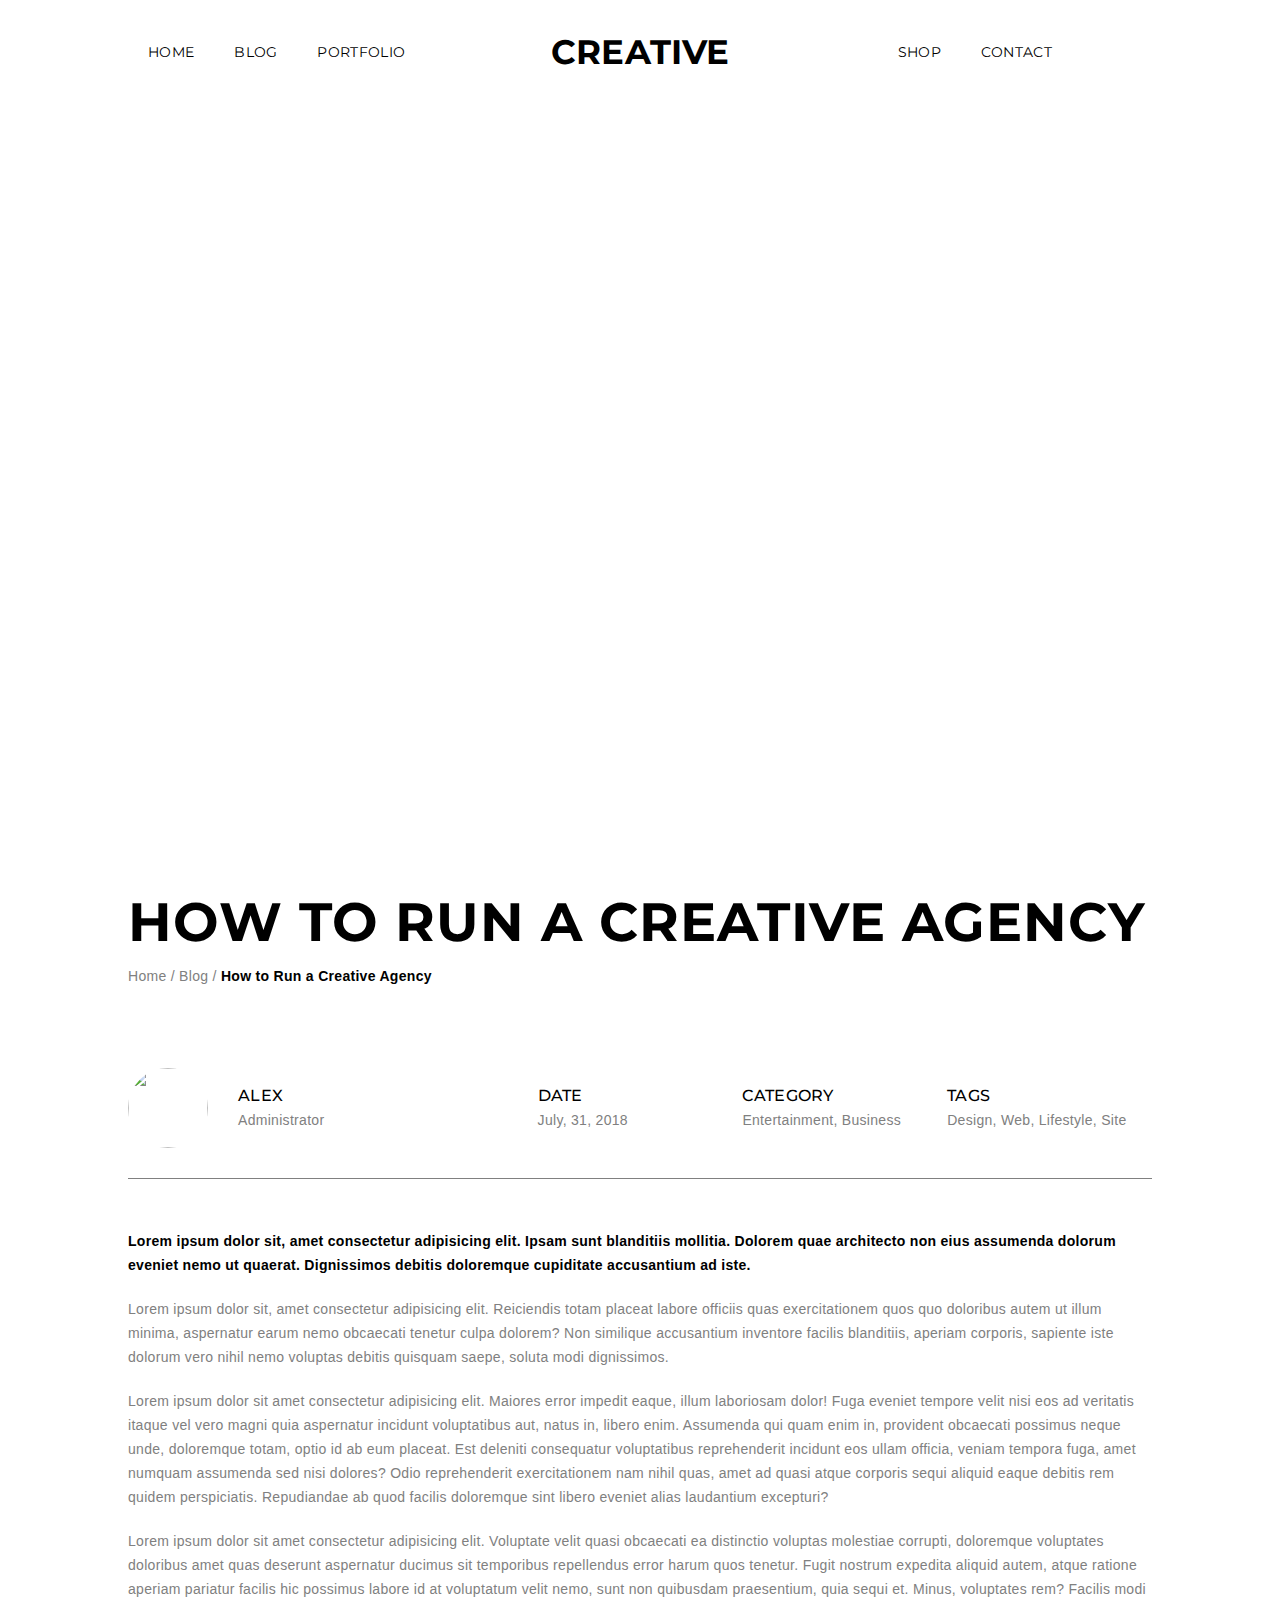
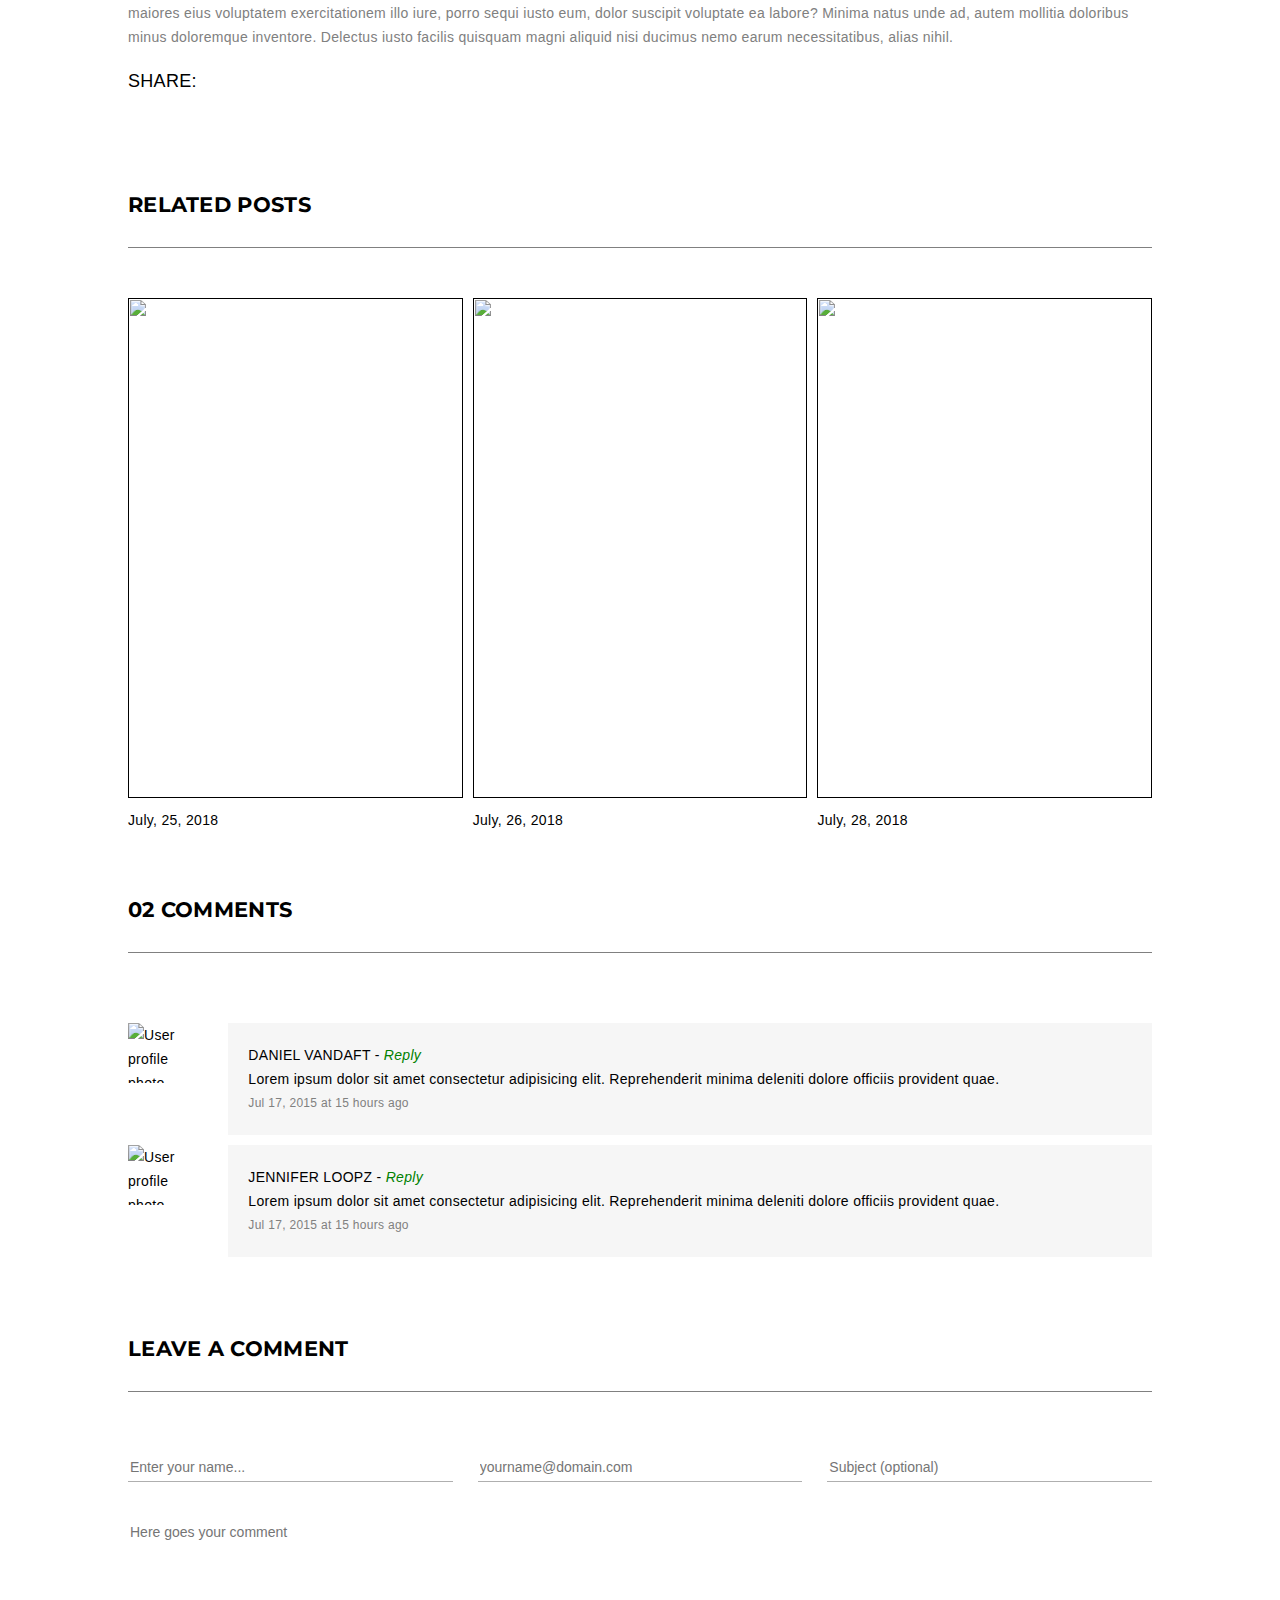
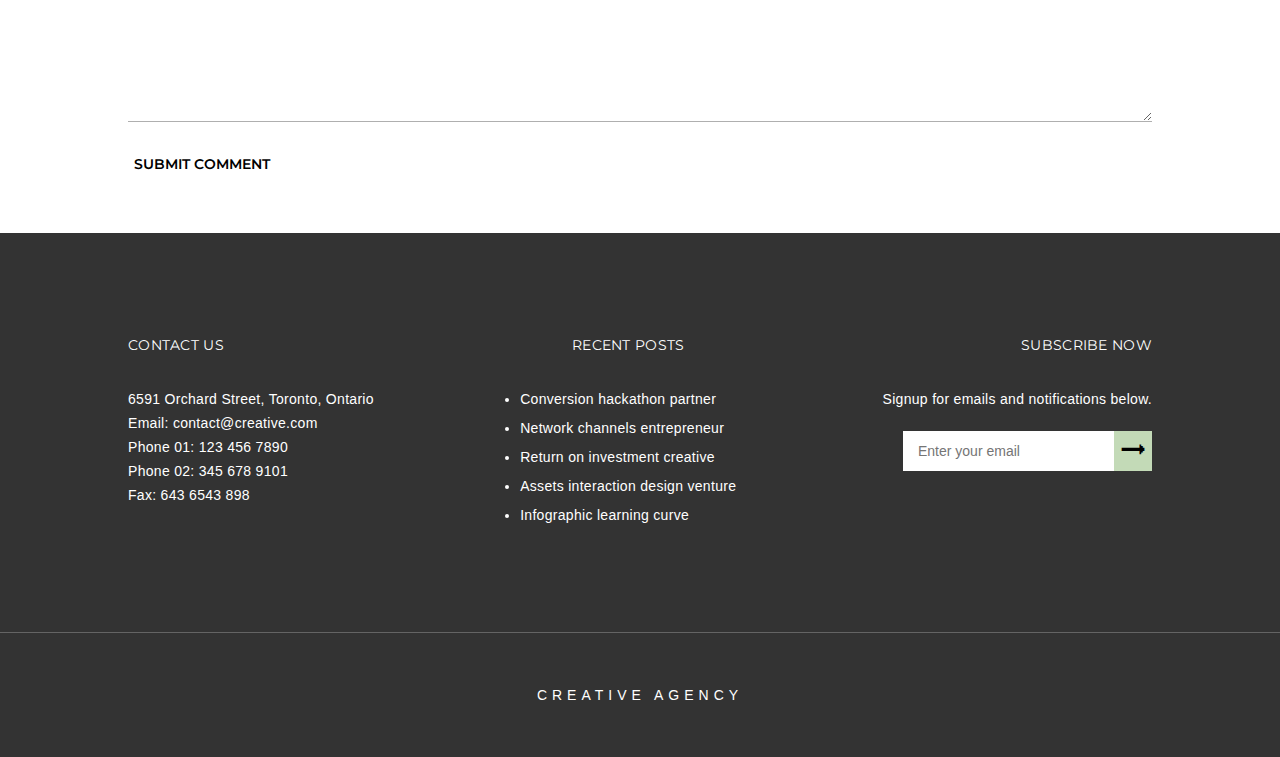
==== blog.html @ c9c5e60f "Added styling for contact page and fixed issue with h1s" ====
<!DOCTYPE html>
<html lang="en">
<head>
    <meta charset="UTF-8">
    <meta name="viewport" content="width=device-width, initial-scale=1.0">
    <title>Creative | Blog</title>
    <!-- link to stylesheet -->
    <link rel="stylesheet" href="./styles/sass/style.css">
    <!-- link to Google Fonts -->
    <link
        href="https://fonts.googleapis.com/css?family=Montserrat:400,500,700|OpenSans:400|Fredericka+the+Great&display=swap"
        rel="stylesheet">
    <!-- link to fontawesome -->
    <script src="https://kit.fontawesome.com/f3369905b3.js" crossorigin="anonymous"></script>
</head>
<body>
    <!-- Header starts here -->
    <header class="blog-header">
        <nav class="wrapper">
            <ul class="nav-menu">
                <div>
                    <li><a href="index.html#home">Home</a></li>
                    <li><a href="blog.html">Blog</a></li>
                    <li><a href="#">Portfolio</a></li>
                </div>
                <div>
                    <li><a href="#">Shop</a></li>
                    <li><a href="contact.html">Contact</a></li>
                    <li aria-label="Search">
                        <a href=""><i class="fas fa-search" aria-hidden="true"></i></a>
                    </li>
                    <li aria-label="Shopping Cart">
                        <a href=""><i class="fas fa-shopping-bag" aria-hidden="true"></i></a>
                    </li>
                </div>
            </ul>
            <label for="mobile-menu" class="mobile-menu" aria-label="Click to toggle navigation menu">
                <i class="fas fa-bars" aria-hidden="true"></i>
            </label>
            <input type="checkbox" name="mobile-menu" id="mobile-menu" aria-hidden="true">
            <p class="logo">Creative</p>
        </nav>
    </header>
    <!-- Header ends here -->
    <!-- Main ends here -->
    <main class="blog-main wrapper">
        <article class="featured-post">
            <h1>How to Run a Creative Agency</h1>
            <nav>Home / Blog / <span>How to Run a Creative Agency</span></nav>
            <div class="article-info">
                <div class="article-author">
                    <img src="./assets/blog-2.jpeg" alt="">
                    <div class="author-text">
                        <p>Alex</p>
                        <p>Administrator</p>
                    </div>
                </div>
                <div>
                    <p>Date</p>
                    <p>July, 31, 2018</p>
                </div>
                <div>
                    <p>Category</p>
                    <p>Entertainment, Business</p>
                </div>
                <div>
                    <p>Tags</p>
                    <p>Design, Web, Lifestyle, Site</p>
                </div>
            </div>
            <div class="article-text">
                <p>Lorem ipsum dolor sit, amet consectetur adipisicing elit. Ipsam sunt blanditiis mollitia. Dolorem quae architecto non eius assumenda dolorum eveniet nemo ut quaerat. Dignissimos debitis doloremque cupiditate accusantium ad iste.</p>
                <p>Lorem ipsum dolor sit, amet consectetur adipisicing elit. Reiciendis totam placeat labore officiis quas exercitationem quos quo doloribus autem ut illum minima, aspernatur earum nemo obcaecati tenetur culpa dolorem? Non similique accusantium inventore facilis blanditiis, aperiam corporis, sapiente iste dolorum vero nihil nemo voluptas debitis quisquam saepe, soluta modi dignissimos.</p>
                <p>Lorem ipsum dolor sit amet consectetur adipisicing elit. Maiores error impedit eaque, illum laboriosam dolor! Fuga eveniet tempore velit nisi eos ad veritatis itaque vel vero magni quia aspernatur incidunt voluptatibus aut, natus in, libero enim. Assumenda qui quam enim in, provident obcaecati possimus neque unde, doloremque totam, optio id ab eum placeat. Est deleniti consequatur voluptatibus reprehenderit incidunt eos ullam officia, veniam tempora fuga, amet numquam assumenda sed nisi dolores? Odio reprehenderit exercitationem nam nihil quas, amet ad quasi atque corporis sequi aliquid eaque debitis rem quidem perspiciatis. Repudiandae ab quod facilis doloremque sint libero eveniet alias laudantium excepturi?</p>
                <p>Lorem ipsum dolor sit amet consectetur adipisicing elit. Voluptate velit quasi obcaecati ea distinctio voluptas molestiae corrupti, doloremque voluptates doloribus amet quas deserunt aspernatur ducimus sit temporibus repellendus error harum quos tenetur. Fugit nostrum expedita aliquid autem, atque ratione aperiam pariatur facilis hic possimus labore id at voluptatum velit nemo, sunt non quibusdam praesentium, quia sequi et. Minus, voluptates rem? Facilis modi maiores eius voluptatem exercitationem illo iure, porro sequi iusto eum, dolor suscipit voluptate ea labore? Minima natus unde ad, autem mollitia doloribus minus doloremque inventore. Delectus iusto facilis quisquam magni aliquid nisi ducimus nemo earum necessitatibus, alias nihil.</p>
                <div class="social-links">
                    <span>Share:</span>
                    <a href="" rel="external" aria-label="Click to share article to Facebook">
                        <i class="fab fa-facebook-f" aria-hidden="true"></i>
                    </a>
                    <a href="" rel="external" aria-label="Click to share article to Twitter">
                        <i class="fab fa-twitter" aria-hidden="true"></i>
                    </a>
                    <a href="" rel="external" aria-label="Click to share article to Instagram">
                        <i class="fab fa-instagram" aria-hidden="true"></i>
                    </a>
                </div>
            </div>
        </article>
        <section class="related-posts">
            <h2>Related Posts</h2>
            <ul>
                <li>
                    <a href=""><img src="./assets/blog-3.jpeg" alt=""></a>
                    <p class="blog-post-date">July, 25, 2018</p>
                </li>
                <li>
                    <a href=""><img src="./assets/blog-4.jpeg" alt=""></a>
                    <p class="blog-post-date">July, 26, 2018</p>
                </li>
                <li>
                    <a href=""><img src="./assets/blog-5.jpeg" alt=""></a>
                    <p class="blog-post-date">July, 28, 2018</p>
                </li>
            </ul>
        </section>
        <section class="published-comments-section">
            <h2>02 Comments</h2>
            <ul class="published-comments">
                <li>
                    <img src="./assets/blog-6.jpeg" alt="User profile photo">
                    <div class="comment-bubble">
                        <p>Daniel Vandaft - <span class="reply">Reply</span></p>
                        <p>Lorem ipsum dolor sit amet consectetur adipisicing elit. Reprehenderit minima deleniti dolore officiis provident quae.</p>
                        <p>Jul 17, 2015 at 15 hours ago</p>
                    </div>
                </li>
                <li>
                    <img src="./assets/blog-7.jpeg" alt="User profile photo">
                    <div class="comment-bubble">
                        <p class="name">Jennifer Loopz - <span class="reply">Reply</span></p>
                        <p>Lorem ipsum dolor sit amet consectetur adipisicing elit. Reprehenderit minima deleniti dolore officiis provident quae.</p>
                        <p>Jul 17, 2015 at 15 hours ago</p>
                    </div>
                </li>
            </ul>
        </section>
        <section class="post-comment">
            <h2>Leave a Comment</h2>
            <form action="" name="comment-form" class="long-form">
                <fieldset>
                    <label for="name" class="visuallyHidden">Name</label>
                    <input type="text" name="name" id="name" placeholder="Enter your name..." required>
                    <label for="email" class="visuallyHidden">E-mail</label>
                    <input type="email" name="email" id="email" placeholder="yourname@domain.com" required>
                    <label for="subject" class="visuallyHidden">Subject</label>
                    <input type="text" name="subject" id="subject" placeholder="Subject (optional)">
                </fieldset>
                <fieldset>
                    <label for="message" class="visuallyHidden">Message</label>
                    <textarea name="message" id="message" maxlength="200"  placeholder="Here goes your comment"></textarea>
                </fieldset>
                <button type="submit" class="pointer">Submit Comment</button>
            </form>
        </section>
    </main>
    <!-- Main ends here -->
    <!-- Footer starts here -->
    <footer>
        <div class="wrapper content">
            <div class="contact-us">
                <h4>Contact Us</h4>
                <address>
                    6591 Orchard Street, Toronto, Ontario<br>Email: contact@creative.com<br>Phone 01: 123 456 7890<br>Phone
                    02: 345 678 9101<br>Fax: 643 6543 898
                </address>
                <div class="social-links">
                    <ul>
                        <li aria-label="Click to go to Facebook page">
                            <a href="" rel="external">
                                <i class="fab fa-facebook-f" aria-hidden="true"></i>
                            </a>
                        </li>
                        <li aria-label="Click to go to Twitter page">
                            <a href="" rel="external">
                                <i class="fab fa-twitter" aria-hidden="true"></i>
                            </a>
                        </li>
                        <li aria-label="Click to go to Twitter page">
                            <a href="" rel="external">
                                <i class="fab fa-instagram" aria-hidden="true"></i>
                            </a>
                        </li>
                    </ul>
                </div>
            </div>
            <div class="recent-posts">
                <h4>Recent Posts</h4>
                <ul>
                    <li><a href="">Conversion hackathon partner</a></li>
                    <li><a href="">Network channels entrepreneur</a></li>
                    <li><a href="">Return on investment creative</a></li>
                    <li><a href="">Assets interaction design venture</a></li>
                    <li><a href="">Infographic learning curve</a></li>
                </ul>
            </div>
            <div class="subscribe-now">
                <h4>Subscribe Now</h4>
                <p>Signup for emails and notifications below.</p>
                <form action="" class="subscription-form" name="subscription-form">
                    <label for="email" class="visuallyHidden">E-mail</label>
                    <input type="email" name="email" id="email" placeholder="Enter your email">
                    <button type="submit" class="pointer"  aria-label="Submit">🠖</button>
                </form>
            </div>
        </div>
        <div class="bar">
            <p>Creative Agency</p>
        </div>
    </footer>
    <!-- Footer ends here -->
</body>
</html>
---- styles/sass/style.css ----
html {
  line-height: 1.15;
  -ms-text-size-adjust: 100%;
  -webkit-text-size-adjust: 100%;
}

body {
  margin: 0;
}

article, aside, footer, header, nav, section {
  display: block;
}

h1 {
  font-size: 2em;
  margin: .67em 0;
}

figcaption, figure, main {
  display: block;
}

figure {
  margin: 1em 40px;
}

hr {
  -webkit-box-sizing: content-box;
          box-sizing: content-box;
  height: 0;
  overflow: visible;
}

pre {
  font-family: monospace,monospace;
  font-size: 1em;
}

a {
  background-color: transparent;
  -webkit-text-decoration-skip: objects;
}

abbr[title] {
  border-bottom: none;
  text-decoration: underline;
  -webkit-text-decoration: underline dotted;
          text-decoration: underline dotted;
}

b, strong {
  font-weight: inherit;
}

b, strong {
  font-weight: bolder;
}

code, kbd, samp {
  font-family: monospace,monospace;
  font-size: 1em;
}

dfn {
  font-style: italic;
}

mark {
  background-color: #ff0;
  color: #000;
}

small {
  font-size: 80%;
}

sub, sup {
  font-size: 75%;
  line-height: 0;
  position: relative;
  vertical-align: baseline;
}

sub {
  bottom: -.25em;
}

sup {
  top: -.5em;
}

audio, video {
  display: inline-block;
}

audio:not([controls]) {
  display: none;
  height: 0;
}

img {
  border-style: none;
}

svg:not(:root) {
  overflow: hidden;
}

button, input, optgroup, select, textarea {
  font-family: sans-serif;
  font-size: 100%;
  line-height: 1.15;
  margin: 0;
}

button, input {
  overflow: visible;
}

button, select {
  text-transform: none;
}

button, html [type=button], [type=reset], [type=submit] {
  -webkit-appearance: button;
}

button::-moz-focus-inner, [type=button]::-moz-focus-inner, [type=reset]::-moz-focus-inner, [type=submit]::-moz-focus-inner {
  border-style: none;
  padding: 0;
}

button:-moz-focusring, [type=button]:-moz-focusring, [type=reset]:-moz-focusring, [type=submit]:-moz-focusring {
  outline: 1px dotted ButtonText;
}

fieldset {
  padding: .35em .75em .625em;
}

legend {
  -webkit-box-sizing: border-box;
          box-sizing: border-box;
  color: inherit;
  display: table;
  max-width: 100%;
  padding: 0;
  white-space: normal;
}

progress {
  display: inline-block;
  vertical-align: baseline;
}

textarea {
  overflow: auto;
}

[type=checkbox], [type=radio] {
  -webkit-box-sizing: border-box;
          box-sizing: border-box;
  padding: 0;
}

[type=number]::-webkit-inner-spin-button, [type=number]::-webkit-outer-spin-button {
  height: auto;
}

[type=search] {
  -webkit-appearance: textfield;
  outline-offset: -2px;
}

[type=search]::-webkit-search-cancel-button, [type=search]::-webkit-search-decoration {
  -webkit-appearance: none;
}

::-webkit-file-upload-button {
  -webkit-appearance: button;
  font: inherit;
}

details, menu {
  display: block;
}

summary {
  display: list-item;
}

canvas {
  display: inline-block;
}

template {
  display: none;
}

[hidden] {
  display: none;
}

.clearfix:after {
  visibility: hidden;
  display: block;
  font-size: 0;
  content: '';
  clear: both;
  height: 0;
}

html {
  -webkit-box-sizing: border-box;
  box-sizing: border-box;
}

*, *:before, *:after {
  -webkit-box-sizing: inherit;
          box-sizing: inherit;
}

.sr-only {
  position: absolute;
  width: 1px;
  height: 1px;
  margin: -1px;
  border: 0;
  padding: 0;
  white-space: nowrap;
  -webkit-clip-path: inset(100%);
          clip-path: inset(100%);
  clip: rect(0 0 0 0);
  overflow: hidden;
}

.visuallyHidden:not(:focus):not(:active) {
  position: absolute;
  width: 1px;
  height: 1px;
  margin: -1px;
  border: 0;
  padding: 0;
  white-space: nowrap;
  -webkit-clip-path: inset(100%);
          clip-path: inset(100%);
  clip: rect(0 0 0 0);
  overflow: hidden;
}

/* smooth scroll and default font size set */
html {
  font-size: 62.5%;
  scroll-behavior: smooth;
}

body {
  min-width: 350px;
  font-size: 1.4rem;
  line-height: 24px;
  letter-spacing: 0.3px;
  font-family: "Open Sans", sans-serif;
}

/* default wrapper - DO NOT CHANGE */
.wrapper {
  width: 80%;
  max-width: 1280px;
  margin: 0 auto;
}

.pointer {
  cursor: pointer;
}

/* removes default padding and margins*/
ul,
li,
h1,
h2,
h3,
h4,
h5,
h6,
p,
fieldset {
  margin: 0;
  padding: 0;
}

/* removes list style bullets */
li {
  list-style: none;
}

a {
  text-decoration: none;
  color: inherit;
}

img {
  display: block;
  width: 100%;
  height: 100%;
  -o-object-fit: cover;
     object-fit: cover;
}

/* removes default border and color */
button {
  background-color: inherit;
  font-family: inherit;
}

input,
button,
fieldset {
  border: none;
}

address {
  font-style: normal;
}

/* FONT STUFF */
.logo,
h1,
h2,
h3,
h4,
h5,
h6 {
  font-family: "Montserrat", sans-serif;
}

p {
  font-family: "Open Sans", sans-serif;
}

/* ALL uppercase text */
.logo,
h1,
h2,
h3,
h4,
h5,
h6,
header nav,
.bar {
  text-transform: uppercase;
}

h2,
h3 {
  font-weight: 400;
}

h3 {
  margin-bottom: 10px;
}

h4 {
  font-weight: 400;
  margin-bottom: 30px;
}

header {
  padding: 40px 0;
}

header nav {
  width: 100%;
  position: relative;
}

.nav-menu {
  display: -webkit-box;
  display: -ms-flexbox;
  display: flex;
  -webkit-box-pack: justify;
      -ms-flex-pack: justify;
          justify-content: space-between;
}

.nav-menu div {
  display: -webkit-box;
  display: -ms-flexbox;
  display: flex;
}

.nav-menu li {
  padding: 0 15px;
  font-family: "Montserrat", sans-serif;
}

.nav-menu li:focus,
.nav-menu li:hover {
  text-decoration: line-through;
}

.nav-menu a {
  padding: 5px;
}

.nav-menu i {
  font-size: 2rem;
}

.logo {
  font-size: 3.4rem;
  font-weight: 700;
  text-align: center;
  width: 200px;
  position: absolute;
  top: 0;
  bottom: 0;
  right: calc(50% - 100px);
  left: calc(50% - 100px);
}

.shopping-icon {
  position: relative;
}

.shopping-icon div {
  font-size: 1rem;
  height: 15px;
  width: 15px;
  background-color: #C3DAB7;
  position: absolute;
  right: 5px;
  top: 10px;
  border-radius: 50%;
  display: -webkit-box;
  display: -ms-flexbox;
  display: flex;
  -webkit-box-pack: center;
      -ms-flex-pack: center;
          justify-content: center;
  -webkit-box-align: center;
      -ms-flex-align: center;
          align-items: center;
}

.mobile-menu {
  position: absolute;
  right: 0;
  top: 0;
  font-size: 2rem;
  height: 0;
  overflow: hidden;
}

input[type="checkbox"] {
  display: none;
}

header.home {
  height: 100vh;
  background-image: url(../../assets/home-1.jpeg);
  background-size: cover;
  background-position: bottom;
}

.home
.overview {
  background-color: #C3DAB7;
  padding: 200px 0 100px 0;
}

.overview-image {
  height: 250px;
  width: 450px;
  margin: 0 auto 50px auto;
  position: relative;
}

.overview-image::after {
  content: url(../../assets/home-circle-text.png);
  position: absolute;
  top: -100px;
  left: -100px;
}

.overview-text {
  width: 700px;
  margin: 0 auto;
  text-align: center;
  display: -webkit-box;
  display: -ms-flexbox;
  display: flex;
  -webkit-box-pack: justify;
      -ms-flex-pack: justify;
          justify-content: space-between;
}

.overview-text div {
  width: calc(48% - 8px);
}

.product-gallery {
  padding: 150px 0;
  position: relative;
}

.product-gallery div {
  width: 60%;
  text-align: center;
  font-style: italic;
  color: grey;
  font-size: 1.6rem;
  line-height: 2.8rem;
  margin: 0 auto;
}

.product-gallery div img {
  width: 275px;
  height: 275px;
  border-radius: 50%;
  margin: 0 auto 40px auto;
}

.product-gallery button {
  color: grey;
  font-size: 2.8rem;
  top: calc(50% - 1.4rem);
  bottom: calc(50% - 1.4rem);
  -webkit-transition: all 0.2s;
  transition: all 0.2s;
}

.product-gallery button:focus,
.product-gallery button:hover {
  color: black;
}

.product-gallery button:first-of-type {
  position: absolute;
  left: 0;
}

.product-gallery button:last-of-type {
  position: absolute;
  right: 0;
}

.services-section {
  background-image: url(../../assets/home-4.jpeg);
  background-size: cover;
  background-position: right;
  padding: 200px 0;
  display: -webkit-box;
  display: -ms-flexbox;
  display: flex;
  -webkit-box-pack: right;
      -ms-flex-pack: right;
          justify-content: right;
}

.services-content {
  width: 60%;
  max-width: 1500px;
  display: -webkit-box;
  display: -ms-flexbox;
  display: flex;
  -ms-flex-wrap: wrap;
      flex-wrap: wrap;
}

.services-content li {
  width: calc(50% - 20px);
  margin: 50px 10px;
  display: -webkit-box;
  display: -ms-flexbox;
  display: flex;
}

.services-content p {
  color: grey;
}

.icon-container {
  width: 60px;
  height: 60px;
  font-size: 2.2rem;
  border: 2px solid black;
  border-radius: 50%;
  display: -webkit-box;
  display: -ms-flexbox;
  display: flex;
  -webkit-box-pack: center;
      -ms-flex-pack: center;
          justify-content: center;
  -webkit-box-align: center;
      -ms-flex-align: center;
          align-items: center;
}

.services-text {
  margin-left: 30px;
  width: calc(100% - 60px - 40px);
}

.team-section {
  padding: 150px 0;
}

.team-section h2 {
  text-align: center;
  margin-bottom: 50px;
}

.team-content {
  max-width: 1000px;
  margin: 0 auto;
  display: -webkit-box;
  display: -ms-flexbox;
  display: flex;
  -ms-flex-wrap: wrap;
      flex-wrap: wrap;
  -webkit-box-pack: center;
      -ms-flex-pack: center;
          justify-content: center;
}

.team-content div {
  height: 250px;
  margin: 10px;
}

.txt-2,
.team-img-container {
  width: calc(250px - 20px);
}

.txt-1 {
  width: calc(500px - 20px);
  background-color: #F6F6F6;
  padding: 30px;
  display: -webkit-box;
  display: -ms-flexbox;
  display: flex;
  -webkit-box-orient: vertical;
  -webkit-box-direction: normal;
      -ms-flex-direction: column;
          flex-direction: column;
  -webkit-box-pack: end;
      -ms-flex-pack: end;
          justify-content: flex-end;
}

.txt-2 {
  display: -webkit-box;
  display: -ms-flexbox;
  display: flex;
  -webkit-box-pack: center;
      -ms-flex-pack: center;
          justify-content: center;
  -webkit-box-align: center;
      -ms-flex-align: center;
          align-items: center;
  text-transform: uppercase;
}

.txt-2 h4 {
  text-align: center;
  width: 80%;
  margin: 0;
}

.portfolio-section {
  position: relative;
  display: -webkit-box;
  display: -ms-flexbox;
  display: flex;
  height: 600px;
}

.portfolio-wrapper {
  width: 80%;
  margin: 0 auto;
  max-width: 1280px;
  position: absolute;
  top: 0;
  bottom: 0;
  right: 0;
  left: 0;
}

.portfolio-text {
  text-align: center;
  display: -webkit-box;
  display: -ms-flexbox;
  display: flex;
  -webkit-box-orient: vertical;
  -webkit-box-direction: normal;
      -ms-flex-direction: column;
          flex-direction: column;
  -webkit-box-pack: center;
      -ms-flex-pack: center;
          justify-content: center;
  -webkit-box-align: center;
      -ms-flex-align: center;
          align-items: center;
  position: absolute;
  left: 0;
  width: 40%;
  height: 100%;
}

.portfolio-text h2 {
  margin: 0;
  padding: 0;
}

.portfolio-text p {
  color: grey;
  margin: 40px 0;
}

.portfolio-text a {
  text-transform: uppercase;
  font-weight: 700;
  font-family: "Montserrat", sans-serif;
  font-size: 1.2rem;
  letter-spacing: 1px;
  padding: 15px 25px;
  background-color: white;
}

.text-background {
  height: 100%;
  width: 50%;
  background-color: #C3DAB7;
}

.portfolio-img-container {
  height: 100%;
  width: 50%;
}

/* BLOG PAGE */
header.blog-header {
  height: 90vh;
  background-image: url(../../assets/blog-1.jpeg);
  background-size: cover;
  background-position: bottom;
}

.blog-main h1 {
  margin-bottom: 30px;
  font-size: 5.4rem;
  letter-spacing: 1px;
}

.blog-main h2 {
  font-weight: 700;
  border-bottom: 1px solid grey;
  margin-bottom: 50px;
  padding-bottom: 30px;
}

article {
  padding-top: 100px;
}

article nav {
  color: grey;
  margin-bottom: 50px;
}

article nav span {
  color: black;
  font-weight: 700;
}

article .social-links {
  text-transform: uppercase;
  font-size: 1.8rem;
}

article .social-links a {
  margin: 0 10px;
}

.article-info {
  display: -webkit-box;
  display: -ms-flexbox;
  display: flex;
  -webkit-box-align: center;
      -ms-flex-align: center;
          align-items: center;
  padding: 30px 0;
  border-bottom: 1px solid grey;
}

.article-info p:first-of-type {
  font-family: 'Montserrat', sans-serif;
  text-transform: uppercase;
  font-size: 1.6rem;
  font-weight: 500;
}

.article-info p:last-of-type {
  color: grey;
}

.article-info div:not(:first-of-type) {
  width: 25%;
}

.article-author {
  display: -webkit-box;
  display: -ms-flexbox;
  display: flex;
  -webkit-box-align: center;
      -ms-flex-align: center;
          align-items: center;
  width: 50%;
}

.article-author img {
  height: 80px;
  width: 80px;
  margin-right: 30px;
  border-radius: 50%;
}

.article-text {
  padding-top: 50px;
}

.article-text p {
  margin-bottom: 20px;
  color: grey;
}

.article-text p:first-of-type {
  color: black;
  font-weight: 700;
}

.related-posts {
  padding: 100px 0;
}

.related-posts ul {
  display: -webkit-box;
  display: -ms-flexbox;
  display: flex;
  height: 500px;
}

.related-posts li {
  width: calc((100% - 2%) /3);
}

.related-posts li p {
  margin-top: 10px;
}

.related-posts li:not(:last-of-type) {
  margin-right: 1%;
}

.published-comments {
  padding: 20px 0;
}

.published-comments li {
  display: -webkit-box;
  display: -ms-flexbox;
  display: flex;
  margin-bottom: 10px;
}

.published-comments li img {
  height: 60px;
  width: 60px;
}

.published-comments li p:first-of-type {
  text-transform: uppercase;
}

.published-comments li p:last-of-type {
  color: grey;
  font-size: 1.2rem;
}

.published-comments span {
  color: green;
  text-transform: initial;
  font-style: italic;
}

.comment-bubble {
  width: calc(100% - 50px - 4%);
  background-color: #F6F6F6;
  padding: 20px;
  margin-left: 4%;
}

.post-comment {
  padding: 50px 0;
}

.long-form {
  width: 100%;
}

.long-form input,
.long-form textarea {
  color: grey;
  margin: 10px 0;
  border: none;
  border-bottom: 1.5px solid #afafaf;
  -webkit-transition: all 0.2s;
  transition: all 0.2s;
}

.long-form input {
  height: 30px;
  width: calc((100% - 50px)/3);
}

.long-form textarea {
  height: 200px;
  width: 100%;
}

.long-form textarea:focus,
.long-form input:focus {
  color: black;
  border: none;
  border-bottom: 1.5px solid black;
}

.long-form button {
  font-family: "Montserrat", sans-serif;
  font-weight: 600;
  text-transform: uppercase;
  padding-bottom: 10px;
  border-bottom: 1px solid transparent;
  -webkit-transition: all 0.3s;
  transition: all 0.3s;
}

.long-form button:focus,
.long-form button:hover {
  border-bottom: 1px solid black;
}

fieldset {
  display: -webkit-box;
  display: -ms-flexbox;
  display: flex;
  -webkit-box-pack: justify;
      -ms-flex-pack: justify;
          justify-content: space-between;
  width: 100%;
  margin: 20px 0;
}

.contact-main {
  position: relative;
}

.contact-main h1 {
  position: absolute;
  top: 120px;
  font-size: 5.4rem;
  letter-spacing: 1px;
  line-height: 56px;
}

.contact-main h1 span {
  display: block;
}

.contact-main h2 {
  font-weight: 600;
  margin-bottom: 20px;
}

.contact-main p {
  color: grey;
}

.full-bleed-image-1 {
  height: 200px;
  background-image: url(../../assets/contact-1.jpeg);
  background-size: cover;
}

.full-bleed-image-2 {
  height: 500px;
  background-image: url(../../assets/contact-2.jpeg);
  background-size: cover;
}

.contact-details {
  padding-top: 100px;
  padding-bottom: 50px;
}

.contact-details i {
  font-size: 3rem;
}

h6 {
  font-size: 1.4rem;
  letter-spacing: 4px;
  margin: 10px 0 5px 0;
}

.contact-tiles {
  margin: 50px 0;
  display: -webkit-box;
  display: -ms-flexbox;
  display: flex;
}

.contact-tiles li {
  width: 350px;
  padding: 50px 0;
  padding-left: 50px;
}

.contact-tiles li:not(:last-of-type) {
  border-right: 1px solid grey;
}

.get-in-touch {
  padding-bottom: 100px;
}

footer {
  color: white;
  background-color: #333333;
}

footer .content {
  padding: 100px 0;
  display: -webkit-box;
  display: -ms-flexbox;
  display: flex;
  -webkit-box-pack: justify;
      -ms-flex-pack: justify;
          justify-content: space-between;
}

footer .bar {
  text-align: center;
  border-top: 1px solid #646464;
  padding: 50px 0;
  letter-spacing: 5px;
}

footer .social-links ul {
  display: -webkit-box;
  display: -ms-flexbox;
  display: flex;
}

footer .social-links ul li {
  margin-right: 20px;
}

address {
  margin-bottom: 20px;
}

.recent-posts h4 {
  text-align: center;
}

.recent-posts li {
  list-style: initial;
  padding-bottom: 5px;
}

.subscribe-now {
  display: -webkit-box;
  display: -ms-flexbox;
  display: flex;
  -webkit-box-orient: vertical;
  -webkit-box-direction: normal;
      -ms-flex-direction: column;
          flex-direction: column;
  -webkit-box-align: end;
      -ms-flex-align: end;
          align-items: flex-end;
}

.subscription-form {
  display: -webkit-box;
  display: -ms-flexbox;
  display: flex;
  margin-top: 20px;
}

.subscription-form input {
  padding: 0 15px;
  display: block;
  height: 100%;
  height: 40px;
}

.subscription-form button {
  font-size: 2.6rem;
  background-color: #C3DAB7;
  height: 100%;
  height: 40px;
}
/*# sourceMappingURL=style.css.map */
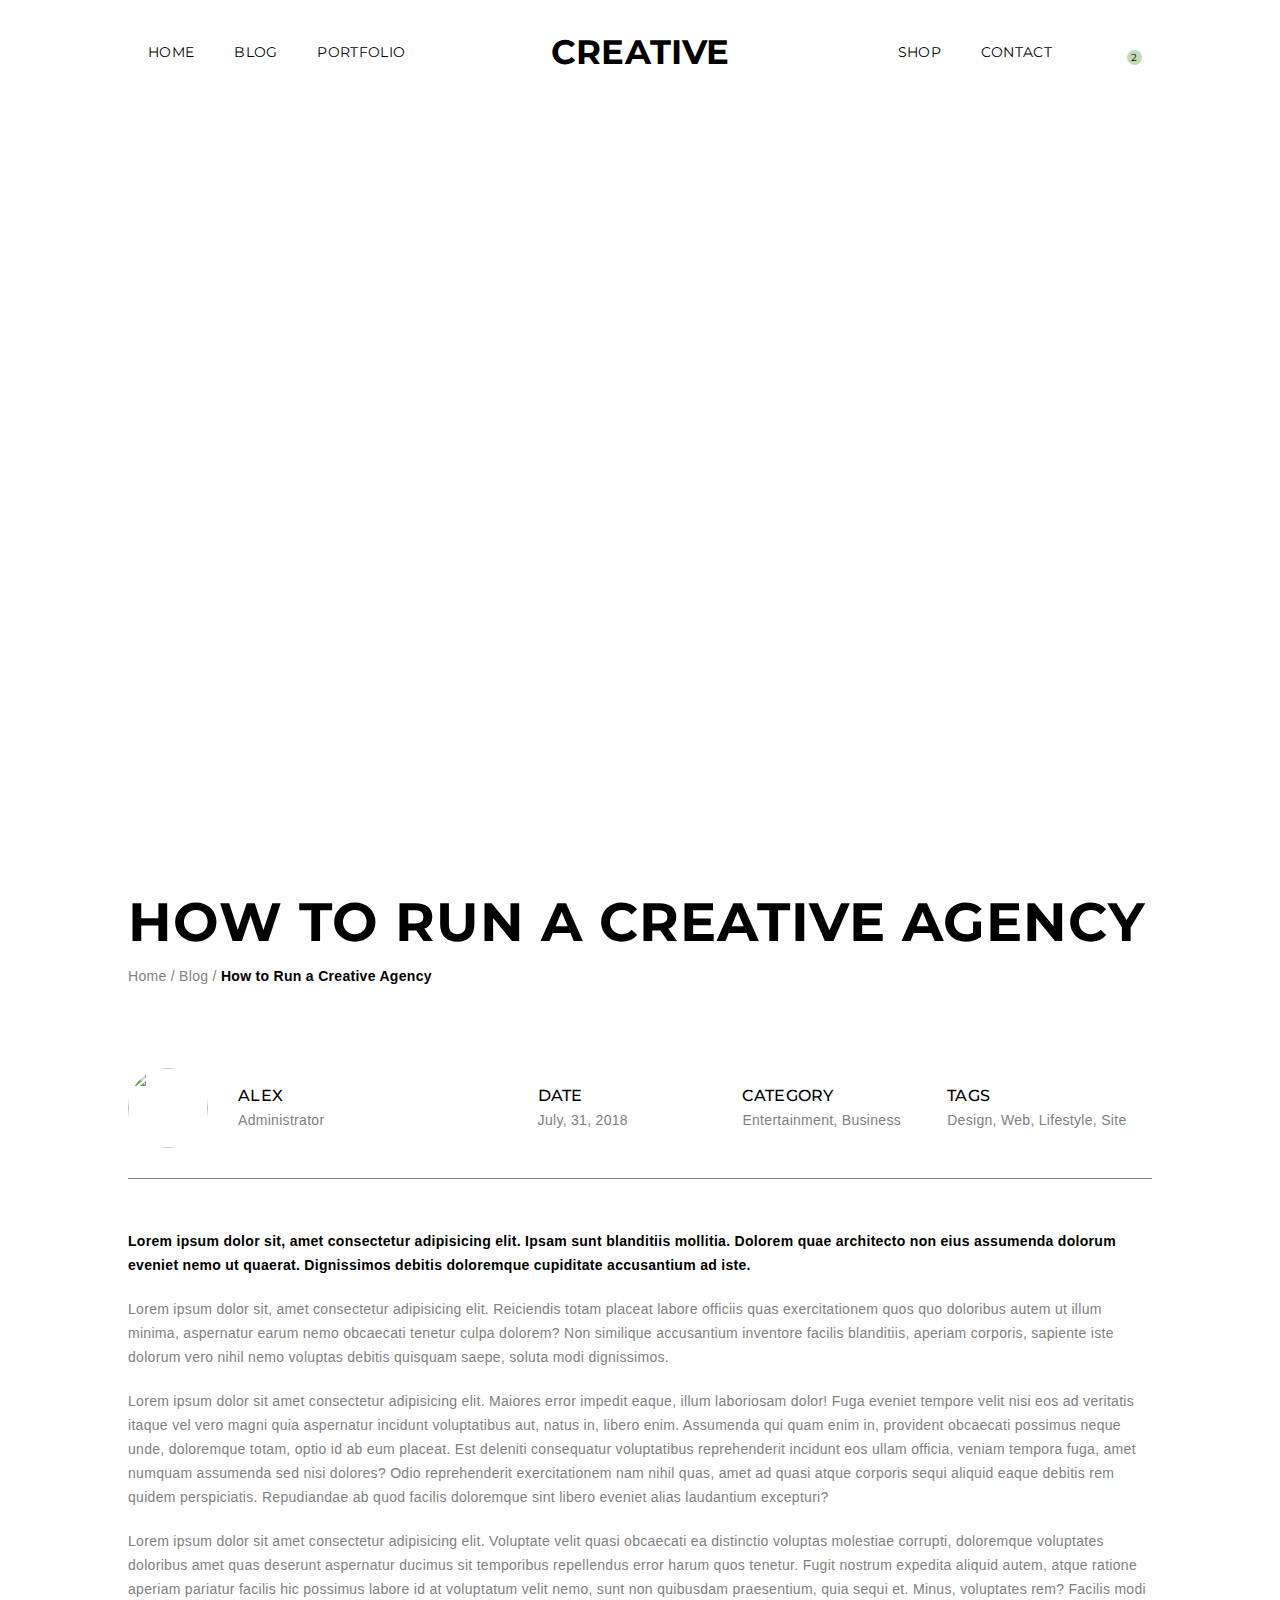
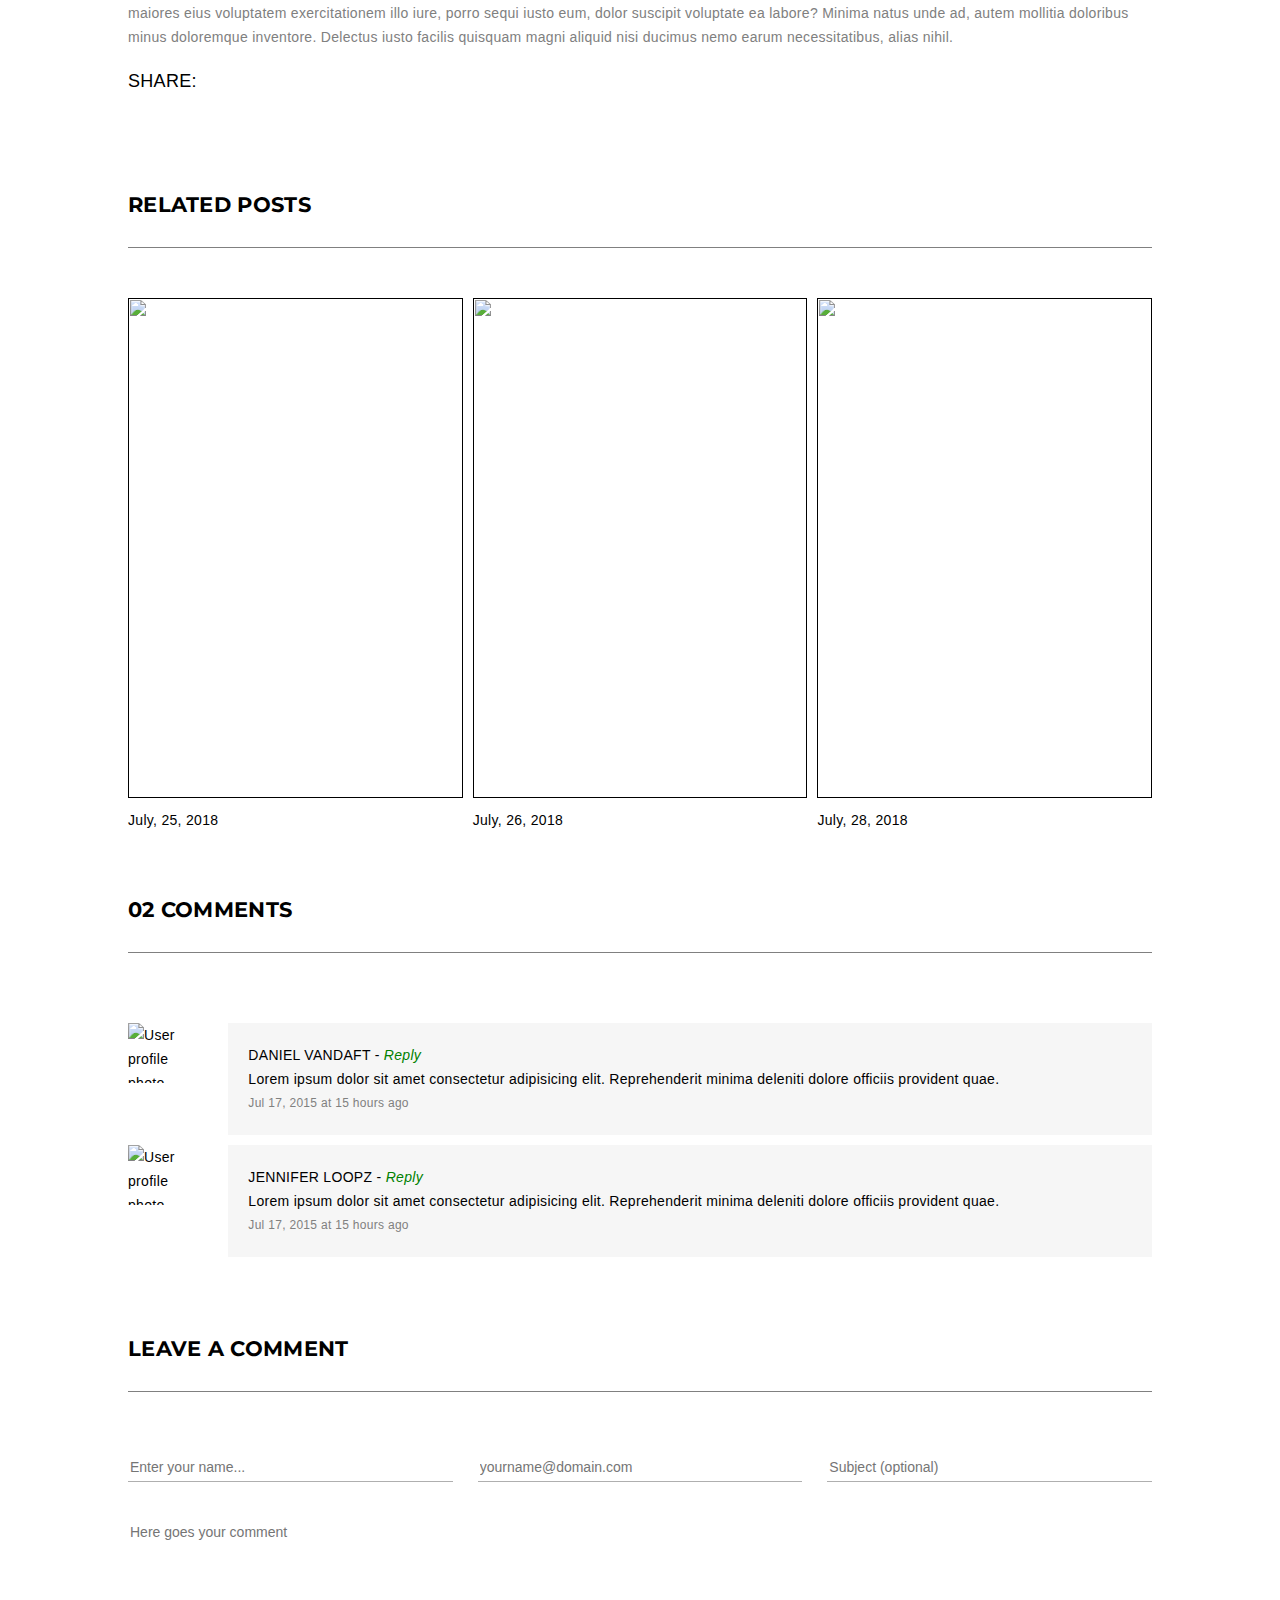
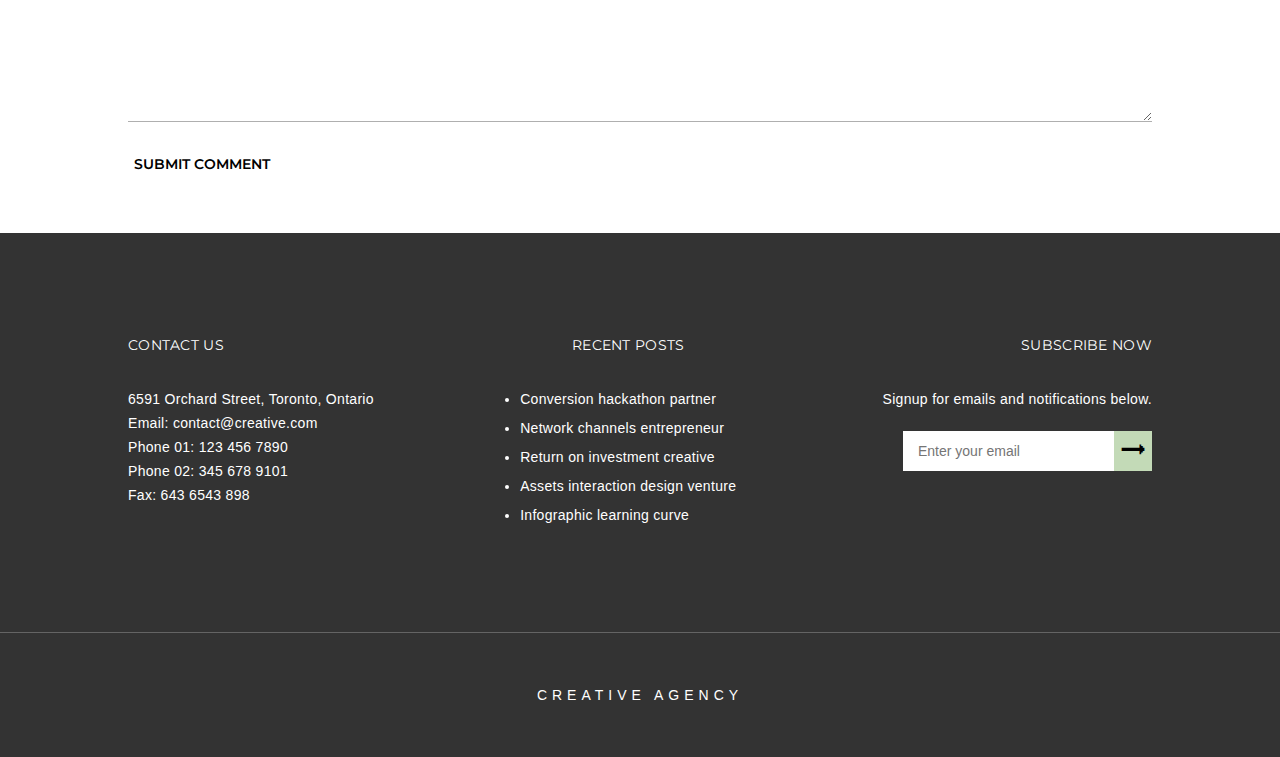
==== commit 11854915: "Added shopping icon circle to all pages" ====
--- a/blog.html
+++ b/blog.html
@@ -29,8 +29,13 @@
                     <li aria-label="Search">
                         <a href=""><i class="fas fa-search" aria-hidden="true"></i></a>
                     </li>
-                    <li aria-label="Shopping Cart">
-                        <a href=""><i class="fas fa-shopping-bag" aria-hidden="true"></i></a>
+                    <li class="shopping-icon" aria-label="Shopping Cart">
+                        <a href="">
+                            <i class="fas fa-shopping-bag" aria-hidden="true"></i>
+                            <div>
+                                <span>2</span>
+                            </div>
+                        </a>
                     </li>
                 </div>
             </ul>
--- a/styles/sass/style.css
+++ b/styles/sass/style.css
@@ -429,7 +429,7 @@
   width: 15px;
   background-color: #C3DAB7;
   position: absolute;
-  right: 5px;
+  right: 10px;
   top: 10px;
   border-radius: 50%;
   display: -webkit-box;
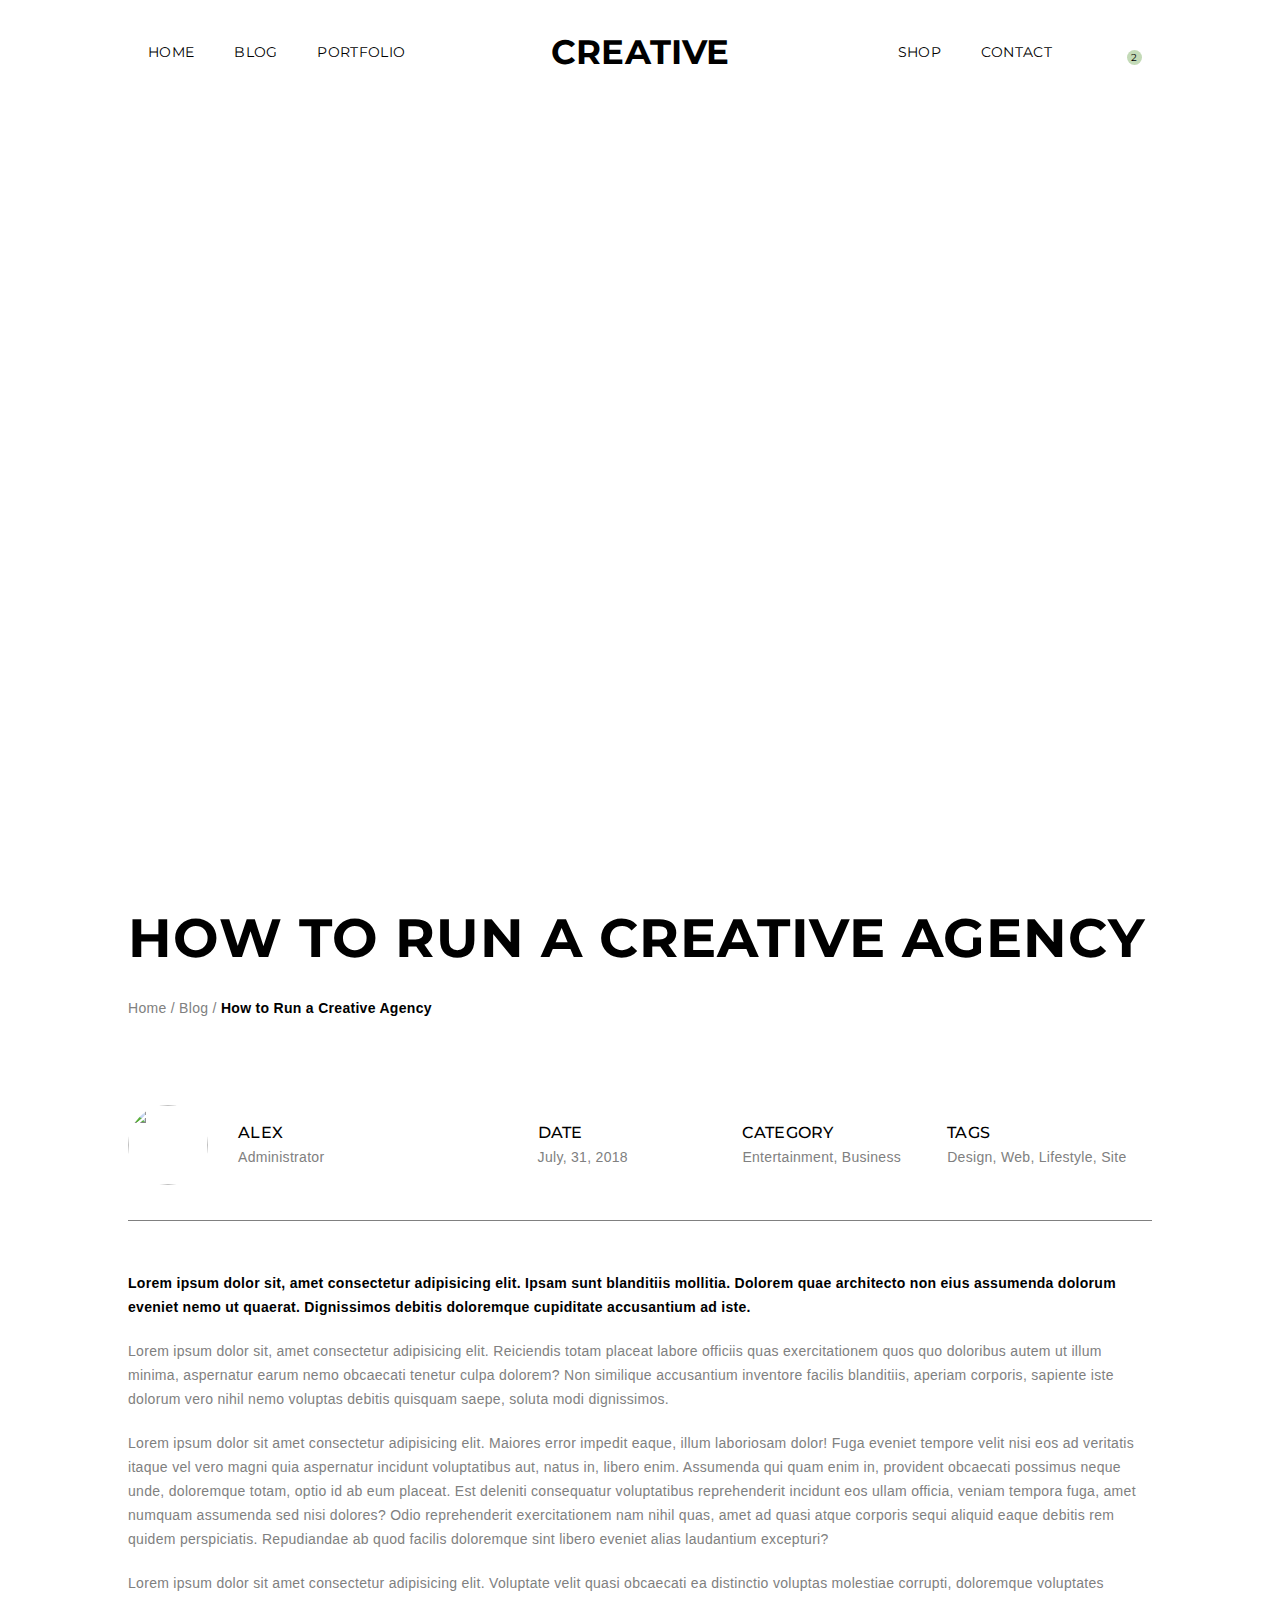
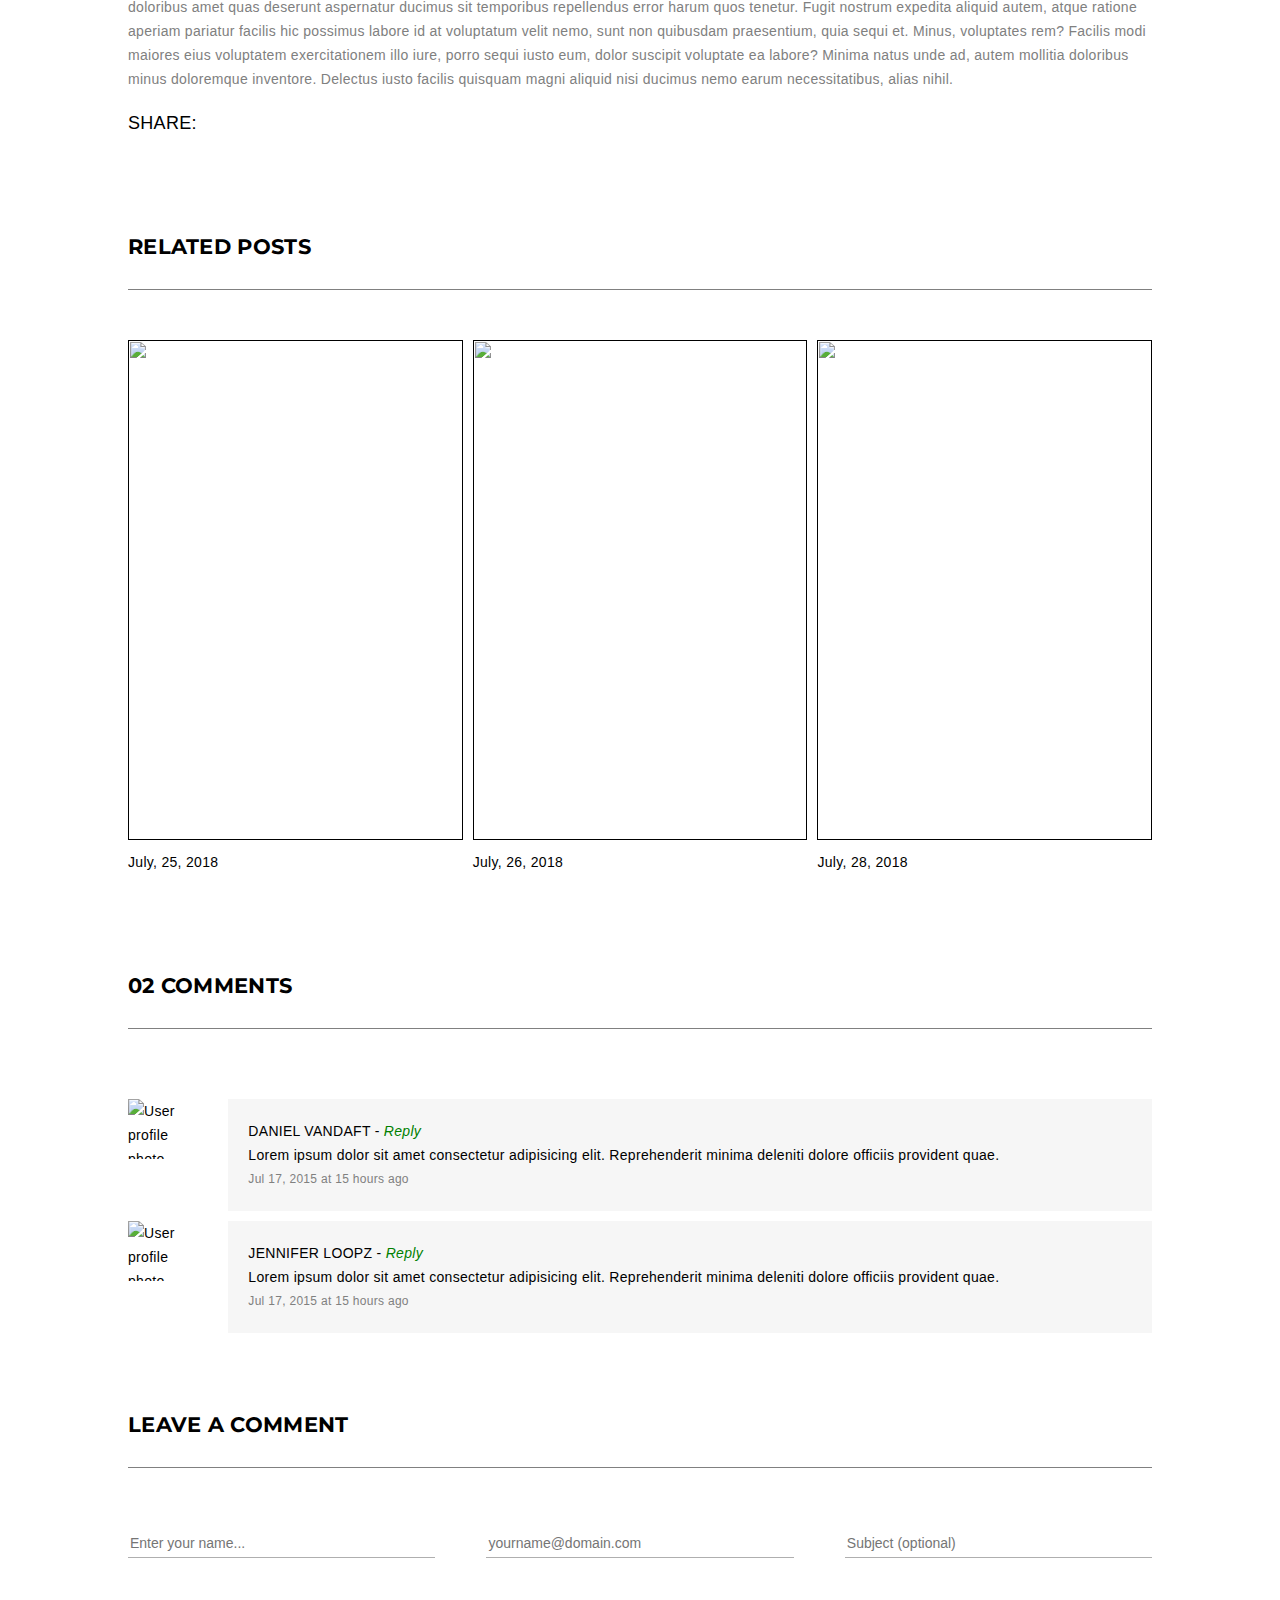
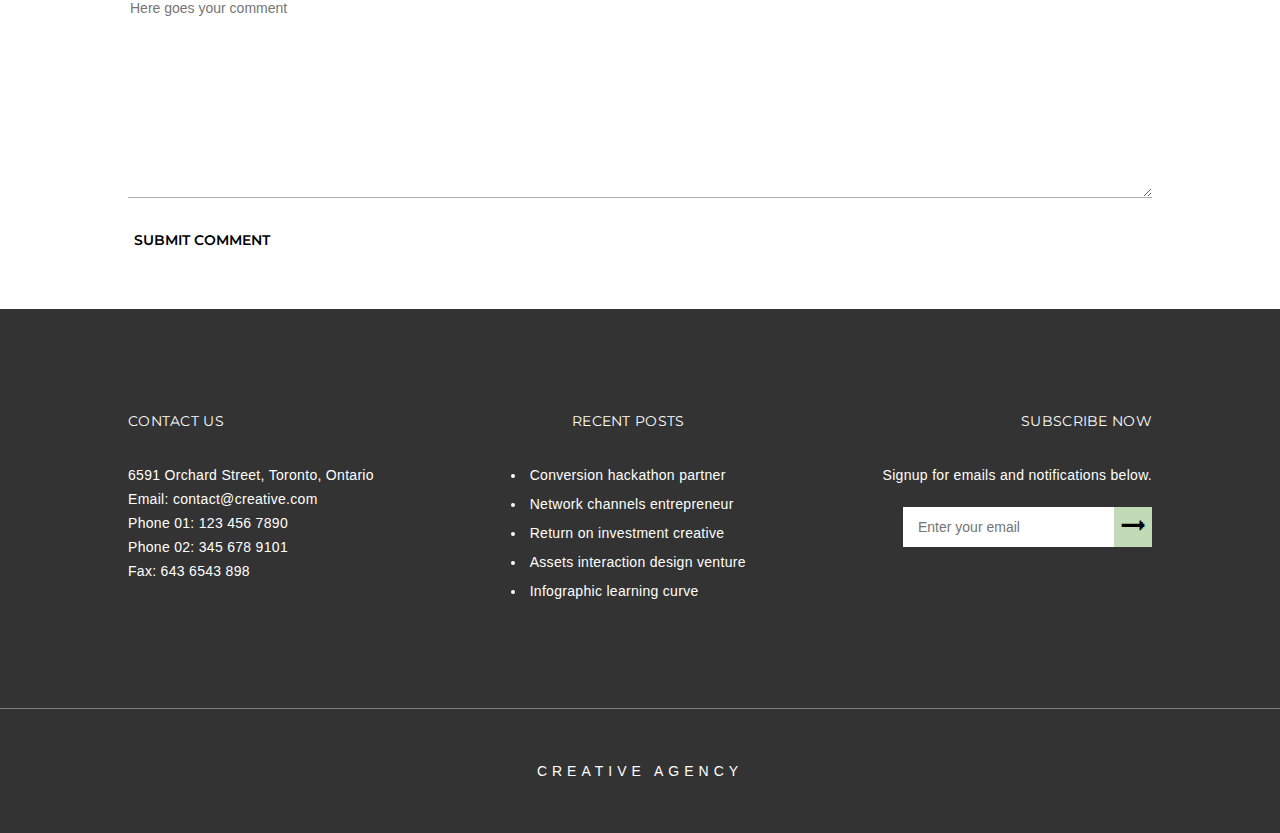
==== commit 395b6fa3: "Converted team section to css grid" ====
--- a/blog.html
+++ b/blog.html
@@ -5,7 +5,7 @@
     <meta name="viewport" content="width=device-width, initial-scale=1.0">
     <title>Creative | Blog</title>
     <!-- link to stylesheet -->
-    <link rel="stylesheet" href="./styles/sass/style.css">
+    <link rel="stylesheet" href="./styles/styles.css">
     <!-- link to Google Fonts -->
     <link
         href="https://fonts.googleapis.com/css?family=Montserrat:400,500,700|OpenSans:400|Fredericka+the+Great&display=swap"
@@ -17,6 +17,10 @@
     <!-- Header starts here -->
     <header class="blog-header">
         <nav class="wrapper">
+            <label for="mobile-menu" class="mobile-menu pointer" aria-label="Click to toggle navigation menu">
+                <i class="fas fa-bars" aria-hidden="true"></i>
+            </label>
+            <input type="checkbox" name="mobile-menu" id="mobile-menu" aria-hidden="true" autocomplete="off">
             <ul class="nav-menu">
                 <div>
                     <li><a href="index.html#home">Home</a></li>
@@ -39,10 +43,6 @@
                     </li>
                 </div>
             </ul>
-            <label for="mobile-menu" class="mobile-menu" aria-label="Click to toggle navigation menu">
-                <i class="fas fa-bars" aria-hidden="true"></i>
-            </label>
-            <input type="checkbox" name="mobile-menu" id="mobile-menu" aria-hidden="true">
             <p class="logo">Creative</p>
         </nav>
     </header>
@@ -60,15 +60,15 @@
                         <p>Administrator</p>
                     </div>
                 </div>
-                <div>
+                <div class="date">
                     <p>Date</p>
                     <p>July, 31, 2018</p>
                 </div>
-                <div>
+                <div class="category">
                     <p>Category</p>
                     <p>Entertainment, Business</p>
                 </div>
-                <div>
+                <div class="tags">
                     <p>Tags</p>
                     <p>Design, Web, Lifestyle, Site</p>
                 </div>
@@ -96,15 +96,21 @@
             <h2>Related Posts</h2>
             <ul>
                 <li>
-                    <a href=""><img src="./assets/blog-3.jpeg" alt=""></a>
+                    <div>
+                        <a href=""><img src="./assets/blog-3.jpeg" alt=""></a>
+                    </div>
                     <p class="blog-post-date">July, 25, 2018</p>
                 </li>
                 <li>
-                    <a href=""><img src="./assets/blog-4.jpeg" alt=""></a>
+                    <div>
+                        <a href=""><img src="./assets/blog-4.jpeg" alt=""></a>
+                    </div>
                     <p class="blog-post-date">July, 26, 2018</p>
                 </li>
                 <li>
-                    <a href=""><img src="./assets/blog-5.jpeg" alt=""></a>
+                    <div>
+                        <a href=""><img src="./assets/blog-5.jpeg" alt=""></a>
+                    </div>
                     <p class="blog-post-date">July, 28, 2018</p>
                 </li>
             </ul>
@@ -152,14 +158,14 @@
     <!-- Main ends here -->
     <!-- Footer starts here -->
     <footer>
-        <div class="wrapper content">
+        <div class="wrapper footer-content">
             <div class="contact-us">
                 <h4>Contact Us</h4>
                 <address>
                     6591 Orchard Street, Toronto, Ontario<br>Email: contact@creative.com<br>Phone 01: 123 456 7890<br>Phone
                     02: 345 678 9101<br>Fax: 643 6543 898
                 </address>
-                <div class="social-links">
+                <div class="footer-social-links">
                     <ul>
                         <li aria-label="Click to go to Facebook page">
                             <a href="" rel="external">
@@ -199,7 +205,7 @@
                 </form>
             </div>
         </div>
-        <div class="bar">
+        <div class="footer-bar">
             <p>Creative Agency</p>
         </div>
     </footer>
--- a/styles/styles.css
+++ b/styles/styles.css
@@ -0,0 +1,1375 @@
+html {
+  line-height: 1.15;
+  -ms-text-size-adjust: 100%;
+  -webkit-text-size-adjust: 100%;
+}
+
+body {
+  margin: 0;
+}
+
+article, aside, footer, header, nav, section {
+  display: block;
+}
+
+h1 {
+  font-size: 2em;
+  margin: .67em 0;
+}
+
+figcaption, figure, main {
+  display: block;
+}
+
+figure {
+  margin: 1em 40px;
+}
+
+hr {
+  -webkit-box-sizing: content-box;
+          box-sizing: content-box;
+  height: 0;
+  overflow: visible;
+}
+
+pre {
+  font-family: monospace,monospace;
+  font-size: 1em;
+}
+
+a {
+  background-color: transparent;
+  -webkit-text-decoration-skip: objects;
+}
+
+abbr[title] {
+  border-bottom: none;
+  text-decoration: underline;
+  -webkit-text-decoration: underline dotted;
+          text-decoration: underline dotted;
+}
+
+b, strong {
+  font-weight: inherit;
+}
+
+b, strong {
+  font-weight: bolder;
+}
+
+code, kbd, samp {
+  font-family: monospace,monospace;
+  font-size: 1em;
+}
+
+dfn {
+  font-style: italic;
+}
+
+mark {
+  background-color: #ff0;
+  color: #000;
+}
+
+small {
+  font-size: 80%;
+}
+
+sub, sup {
+  font-size: 75%;
+  line-height: 0;
+  position: relative;
+  vertical-align: baseline;
+}
+
+sub {
+  bottom: -.25em;
+}
+
+sup {
+  top: -.5em;
+}
+
+audio, video {
+  display: inline-block;
+}
+
+audio:not([controls]) {
+  display: none;
+  height: 0;
+}
+
+img {
+  border-style: none;
+}
+
+svg:not(:root) {
+  overflow: hidden;
+}
+
+button, input, optgroup, select, textarea {
+  font-family: sans-serif;
+  font-size: 100%;
+  line-height: 1.15;
+  margin: 0;
+}
+
+button, input {
+  overflow: visible;
+}
+
+button, select {
+  text-transform: none;
+}
+
+button, html [type=button], [type=reset], [type=submit] {
+  -webkit-appearance: button;
+}
+
+button::-moz-focus-inner, [type=button]::-moz-focus-inner, [type=reset]::-moz-focus-inner, [type=submit]::-moz-focus-inner {
+  border-style: none;
+  padding: 0;
+}
+
+button:-moz-focusring, [type=button]:-moz-focusring, [type=reset]:-moz-focusring, [type=submit]:-moz-focusring {
+  outline: 1px dotted ButtonText;
+}
+
+fieldset {
+  padding: .35em .75em .625em;
+}
+
+legend {
+  -webkit-box-sizing: border-box;
+          box-sizing: border-box;
+  color: inherit;
+  display: table;
+  max-width: 100%;
+  padding: 0;
+  white-space: normal;
+}
+
+progress {
+  display: inline-block;
+  vertical-align: baseline;
+}
+
+textarea {
+  overflow: auto;
+}
+
+[type=checkbox], [type=radio] {
+  -webkit-box-sizing: border-box;
+          box-sizing: border-box;
+  padding: 0;
+}
+
+[type=number]::-webkit-inner-spin-button, [type=number]::-webkit-outer-spin-button {
+  height: auto;
+}
+
+[type=search] {
+  -webkit-appearance: textfield;
+  outline-offset: -2px;
+}
+
+[type=search]::-webkit-search-cancel-button, [type=search]::-webkit-search-decoration {
+  -webkit-appearance: none;
+}
+
+::-webkit-file-upload-button {
+  -webkit-appearance: button;
+  font: inherit;
+}
+
+details, menu {
+  display: block;
+}
+
+summary {
+  display: list-item;
+}
+
+canvas {
+  display: inline-block;
+}
+
+template {
+  display: none;
+}
+
+[hidden] {
+  display: none;
+}
+
+.clearfix:after {
+  visibility: hidden;
+  display: block;
+  font-size: 0;
+  content: '';
+  clear: both;
+  height: 0;
+}
+
+html {
+  -webkit-box-sizing: border-box;
+  box-sizing: border-box;
+}
+
+*, *:before, *:after {
+  -webkit-box-sizing: inherit;
+          box-sizing: inherit;
+}
+
+.sr-only {
+  position: absolute;
+  width: 1px;
+  height: 1px;
+  margin: -1px;
+  border: 0;
+  padding: 0;
+  white-space: nowrap;
+  -webkit-clip-path: inset(100%);
+          clip-path: inset(100%);
+  clip: rect(0 0 0 0);
+  overflow: hidden;
+}
+
+.visuallyHidden:not(:focus):not(:active) {
+  position: absolute;
+  width: 1px;
+  height: 1px;
+  margin: -1px;
+  border: 0;
+  padding: 0;
+  white-space: nowrap;
+  -webkit-clip-path: inset(100%);
+          clip-path: inset(100%);
+  clip: rect(0 0 0 0);
+  overflow: hidden;
+}
+
+/* smooth scroll and default font size set */
+html {
+  font-size: 62.5%;
+  scroll-behavior: smooth;
+}
+
+body {
+  min-width: 350px;
+  font-size: 1.4rem;
+  line-height: 24px;
+  letter-spacing: 0.3px;
+  font-family: "Open Sans", sans-serif;
+}
+
+/* default wrapper - DO NOT CHANGE */
+.wrapper {
+  width: 80%;
+  max-width: 1280px;
+  margin: 0 auto;
+}
+
+.pointer {
+  cursor: pointer;
+}
+
+/* removes default padding and margins*/
+ul,
+li,
+h1,
+h2,
+h3,
+h4,
+h5,
+h6,
+p,
+fieldset {
+  margin: 0;
+  padding: 0;
+}
+
+/* removes list style bullets */
+li {
+  list-style: none;
+}
+
+a {
+  text-decoration: none;
+  color: inherit;
+}
+
+img {
+  display: block;
+  width: 100%;
+  height: 100%;
+  -o-object-fit: cover;
+     object-fit: cover;
+}
+
+/* removes default border and color */
+button {
+  background-color: inherit;
+  font-family: inherit;
+}
+
+input,
+button,
+fieldset {
+  border: none;
+}
+
+address {
+  font-style: normal;
+}
+
+/* FONT STUFF */
+h1,
+h2,
+h3,
+h4,
+h5,
+h6 {
+  font-family: "Montserrat", sans-serif;
+}
+
+p {
+  font-family: "Open Sans", sans-serif;
+}
+
+/* ALL uppercase text */
+.logo,
+h1,
+h2,
+h3,
+h4,
+h5,
+h6,
+header nav,
+button[type="submit"],
+.footer-bar {
+  text-transform: uppercase;
+}
+
+h2,
+h3 {
+  font-weight: 400;
+}
+
+h3 {
+  margin-bottom: 10px;
+}
+
+h4 {
+  font-weight: 400;
+  margin-bottom: 30px;
+}
+
+header {
+  padding: 40px 0;
+}
+
+header nav {
+  position: relative;
+}
+
+.nav-menu {
+  display: -webkit-box;
+  display: -ms-flexbox;
+  display: flex;
+  -webkit-box-pack: justify;
+      -ms-flex-pack: justify;
+          justify-content: space-between;
+}
+
+.nav-menu div {
+  display: -webkit-box;
+  display: -ms-flexbox;
+  display: flex;
+}
+
+.nav-menu li {
+  padding: 0 15px;
+  font-family: "Montserrat", sans-serif;
+}
+
+.nav-menu li:focus, .nav-menu li:hover {
+  text-decoration: line-through;
+}
+
+.nav-menu a {
+  padding: 5px;
+}
+
+.nav-menu i {
+  font-size: 2rem;
+}
+
+.logo {
+  font-family: "Montserrat", sans-serif;
+  font-weight: 700;
+  font-size: 3.4rem;
+  text-align: center;
+  width: 200px;
+  position: absolute;
+  top: 0;
+  bottom: 0;
+  right: calc(50% - 100px);
+  left: calc(50% - 100px);
+}
+
+.shopping-icon {
+  position: relative;
+}
+
+.shopping-icon div {
+  font-size: 1rem;
+  height: 15px;
+  width: 15px;
+  background-color: #C3DAB7;
+  position: absolute;
+  right: 10px;
+  top: 10px;
+  border-radius: 50%;
+  display: -webkit-box;
+  display: -ms-flexbox;
+  display: flex;
+  -webkit-box-pack: center;
+      -ms-flex-pack: center;
+          justify-content: center;
+  -webkit-box-align: center;
+      -ms-flex-align: center;
+          align-items: center;
+}
+
+.mobile-menu {
+  position: absolute;
+  right: 0;
+  top: -1px;
+  font-size: 2.6rem;
+  height: 0;
+  overflow: hidden;
+}
+
+.mobile-menu + input {
+  display: none;
+}
+
+footer {
+  color: white;
+  background-color: #333333;
+}
+
+.footer-content {
+  padding: 100px 0;
+  display: -webkit-box;
+  display: -ms-flexbox;
+  display: flex;
+  -webkit-box-pack: justify;
+      -ms-flex-pack: justify;
+          justify-content: space-between;
+  -ms-flex-wrap: wrap;
+      flex-wrap: wrap;
+}
+
+.footer-bar {
+  letter-spacing: 5px;
+  text-align: center;
+  border-top: 1px solid grey;
+  padding: 50px 0;
+}
+
+.footer-social-links ul {
+  display: -webkit-box;
+  display: -ms-flexbox;
+  display: flex;
+}
+
+.footer-social-links li {
+  margin-right: 20px;
+}
+
+address {
+  margin-bottom: 20px;
+}
+
+.recent-posts {
+  padding: 0 20px;
+}
+
+.recent-posts h4 {
+  text-align: center;
+}
+
+.recent-posts li {
+  list-style: inside;
+  padding-bottom: 5px;
+}
+
+.subscribe-now {
+  display: -webkit-box;
+  display: -ms-flexbox;
+  display: flex;
+  -webkit-box-orient: vertical;
+  -webkit-box-direction: normal;
+      -ms-flex-direction: column;
+          flex-direction: column;
+  -webkit-box-align: end;
+      -ms-flex-align: end;
+          align-items: flex-end;
+}
+
+.subscription-form {
+  display: -webkit-box;
+  display: -ms-flexbox;
+  display: flex;
+  margin-top: 20px;
+}
+
+.subscription-form input {
+  padding: 0 15px;
+  display: block;
+  height: 40px;
+}
+
+.subscription-form button {
+  font-size: 2.6rem;
+  background-color: #C3DAB7;
+  height: 40px;
+  -webkit-transition: all 0.3s;
+  transition: all 0.3s;
+}
+
+.subscription-form button:focus, .subscription-form button:hover {
+  background-color: #98c47e;
+}
+
+.home-header {
+  height: 100vh;
+  background-image: url(../assets/home-1.jpeg);
+  background-size: cover;
+  background-position: bottom;
+}
+
+.overview {
+  background-color: #C3DAB7;
+  padding: 200px 0 100px 0;
+}
+
+.overview-image {
+  height: 250px;
+  width: 450px;
+  margin: 0 auto 50px auto;
+  position: relative;
+}
+
+.overview-image::before {
+  content: url(../assets/home-circle-text.png);
+  position: absolute;
+  top: -100px;
+  left: -100px;
+}
+
+.overview-text {
+  width: 700px;
+  margin: 0 auto;
+  text-align: center;
+  display: -webkit-box;
+  display: -ms-flexbox;
+  display: flex;
+  -webkit-box-pack: justify;
+      -ms-flex-pack: justify;
+          justify-content: space-between;
+}
+
+.overview-text div {
+  width: calc(48% - 8px);
+}
+
+.product-gallery {
+  position: relative;
+  padding: 150px 0;
+  color: grey;
+  font-style: italic;
+  font-size: 1.6rem;
+  line-height: 2.8rem;
+  text-align: center;
+}
+
+.product-gallery div {
+  width: 60%;
+  margin: 0 auto;
+}
+
+.product-gallery img {
+  width: 275px;
+  height: 275px;
+  border-radius: 50%;
+  margin: 0 auto 40px auto;
+}
+
+.product-gallery button {
+  color: grey;
+  font-size: 2.8rem;
+  top: calc(50% - 1.4rem);
+  bottom: calc(50% - 1.4rem);
+  -webkit-transition: all 0.2s;
+  transition: all 0.2s;
+}
+
+.product-gallery button:hover {
+  color: black;
+}
+
+.product-gallery button:first-of-type {
+  position: absolute;
+  left: 0;
+}
+
+.product-gallery button:last-of-type {
+  position: absolute;
+  right: 0;
+}
+
+.services-section {
+  background-image: url(../assets/home-4.jpeg);
+  background-size: cover;
+  background-position: right;
+  padding: 200px 50px;
+  display: -webkit-box;
+  display: -ms-flexbox;
+  display: flex;
+  -webkit-box-pack: end;
+      -ms-flex-pack: end;
+          justify-content: flex-end;
+}
+
+.services-content {
+  width: 60%;
+  max-width: 1500px;
+  display: -webkit-box;
+  display: -ms-flexbox;
+  display: flex;
+  -ms-flex-wrap: wrap;
+      flex-wrap: wrap;
+}
+
+.services-content li {
+  width: calc(50% - 20px);
+  margin: 50px 10px;
+  display: -webkit-box;
+  display: -ms-flexbox;
+  display: flex;
+}
+
+.services-content p {
+  color: grey;
+}
+
+.icon-container {
+  width: 60px;
+  height: 60px;
+  font-size: 2.2rem;
+  border: 2px solid black;
+  border-radius: 50%;
+  display: -webkit-box;
+  display: -ms-flexbox;
+  display: flex;
+  -webkit-box-pack: center;
+      -ms-flex-pack: center;
+          justify-content: center;
+  -webkit-box-align: center;
+      -ms-flex-align: center;
+          align-items: center;
+}
+
+.services-text {
+  margin-left: 30px;
+  width: calc(100% - 60px - 40px);
+}
+
+.team-section {
+  padding: 150px 0;
+}
+
+.team-section h2 {
+  text-align: center;
+  margin-bottom: 50px;
+}
+
+.team-container {
+  margin: 0 auto;
+  display: -ms-grid;
+  display: grid;
+  grid-gap: 20px;
+  grid-auto-rows: 200px;
+  -ms-grid-columns: (minmax(200px, 1fr))[auto-fit];
+      grid-template-columns: repeat(auto-fit, minmax(200px, 1fr));
+}
+
+.team-txt-1 {
+  background-color: #F6F6F6;
+  padding: 30px;
+  display: -webkit-box;
+  display: -ms-flexbox;
+  display: flex;
+  -webkit-box-orient: vertical;
+  -webkit-box-direction: normal;
+      -ms-flex-direction: column;
+          flex-direction: column;
+  -webkit-box-pack: end;
+      -ms-flex-pack: end;
+          justify-content: flex-end;
+  -ms-grid-column: 1;
+  -ms-grid-column-span: 2;
+  grid-column: 1 / 3;
+}
+
+.team-txt-2 {
+  display: -webkit-box;
+  display: -ms-flexbox;
+  display: flex;
+  -webkit-box-pack: center;
+      -ms-flex-pack: center;
+          justify-content: center;
+  -webkit-box-align: center;
+      -ms-flex-align: center;
+          align-items: center;
+  text-transform: uppercase;
+}
+
+.team-txt-2 h4 {
+  text-align: center;
+  width: 80%;
+  margin: 0;
+}
+
+.portfolio-section {
+  position: relative;
+  display: -webkit-box;
+  display: -ms-flexbox;
+  display: flex;
+  height: 600px;
+}
+
+.portfolio-wrapper {
+  width: 80%;
+  margin: 0 auto;
+  max-width: 1280px;
+  position: absolute;
+  top: 0;
+  bottom: 0;
+  right: 0;
+  left: 0;
+}
+
+.portfolio-text {
+  text-align: center;
+  display: -webkit-box;
+  display: -ms-flexbox;
+  display: flex;
+  -webkit-box-orient: vertical;
+  -webkit-box-direction: normal;
+      -ms-flex-direction: column;
+          flex-direction: column;
+  -webkit-box-pack: center;
+      -ms-flex-pack: center;
+          justify-content: center;
+  -webkit-box-align: center;
+      -ms-flex-align: center;
+          align-items: center;
+  position: absolute;
+  left: 0;
+  width: 40%;
+  height: 100%;
+}
+
+.portfolio-text h2 {
+  margin: 0;
+  padding: 0;
+}
+
+.portfolio-text p {
+  color: grey;
+  margin: 40px 0;
+}
+
+.portfolio-text a {
+  font-family: "Montserrat", sans-serif;
+  font-weight: 700;
+  font-size: 1.2rem;
+  letter-spacing: 1px;
+  text-transform: uppercase;
+  padding: 15px 25px;
+  background-color: white;
+}
+
+.text-background {
+  height: 100%;
+  width: 50%;
+  background-color: #C3DAB7;
+}
+
+.portfolio-img-container {
+  height: 100%;
+  width: 50%;
+}
+
+/* BLOG PAGE */
+.blog-header {
+  height: 90vh;
+  background-image: url(../assets/blog-1.jpeg);
+  background-size: cover;
+  background-position: bottom;
+}
+
+.blog-main h1 {
+  margin-bottom: 30px;
+  font-size: 5.4rem;
+  letter-spacing: 1px;
+  line-height: 5.6rem;
+}
+
+.blog-main h2 {
+  font-weight: 700;
+  border-bottom: 1px solid grey;
+  margin-bottom: 50px;
+  padding-bottom: 30px;
+}
+
+article {
+  padding-top: 100px;
+}
+
+article nav {
+  color: grey;
+  margin-bottom: 50px;
+}
+
+article nav span {
+  color: black;
+  font-weight: 700;
+}
+
+article .social-links {
+  text-transform: uppercase;
+  font-size: 1.8rem;
+}
+
+article .social-links a {
+  margin: 0 10px;
+}
+
+.article-info {
+  display: -webkit-box;
+  display: -ms-flexbox;
+  display: flex;
+  -webkit-box-align: center;
+      -ms-flex-align: center;
+          align-items: center;
+  -ms-flex-wrap: wrap;
+      flex-wrap: wrap;
+  padding: 30px 0;
+  border-bottom: 1px solid grey;
+}
+
+.article-info p:first-of-type {
+  font-family: "Montserrat", sans-serif;
+  font-weight: 500;
+  text-transform: uppercase;
+  font-size: 1.6rem;
+}
+
+.article-info p:last-of-type {
+  color: grey;
+}
+
+.article-info div {
+  padding: 5px 0;
+}
+
+.article-info div:not(:first-of-type) {
+  min-width: 200px;
+  -webkit-box-flex: 1;
+      -ms-flex: 1 1 20%;
+          flex: 1 1 20%;
+}
+
+.article-author {
+  display: -webkit-box;
+  display: -ms-flexbox;
+  display: flex;
+  -webkit-box-align: center;
+      -ms-flex-align: center;
+          align-items: center;
+  min-width: 300px;
+  -webkit-box-flex: 1;
+      -ms-flex: 1 0 40%;
+          flex: 1 0 40%;
+}
+
+.article-author img {
+  height: 80px;
+  width: 80px;
+  margin-right: 30px;
+  border-radius: 50%;
+}
+
+.article-text {
+  padding-top: 50px;
+}
+
+.article-text p {
+  margin-bottom: 20px;
+  color: grey;
+}
+
+.article-text p:first-of-type {
+  color: black;
+  font-weight: 700;
+}
+
+.related-posts {
+  padding: 100px 0;
+}
+
+.related-posts ul {
+  display: -webkit-box;
+  display: -ms-flexbox;
+  display: flex;
+}
+
+.related-posts li {
+  width: calc((100% - 2%) /3);
+  -webkit-transition: all 0.3s;
+  transition: all 0.3s;
+}
+
+.related-posts li p {
+  margin-top: 10px;
+}
+
+.related-posts li div {
+  height: 500px;
+}
+
+.related-posts li:hover {
+  opacity: 0.7;
+}
+
+.related-posts li:not(:last-of-type) {
+  margin-right: 1%;
+}
+
+.published-comments {
+  padding: 20px 0;
+}
+
+.published-comments li {
+  display: -webkit-box;
+  display: -ms-flexbox;
+  display: flex;
+  margin-bottom: 10px;
+}
+
+.published-comments li img {
+  height: 60px;
+  width: 60px;
+}
+
+.published-comments li p:first-of-type {
+  text-transform: uppercase;
+}
+
+.published-comments li p:last-of-type {
+  color: grey;
+  font-size: 1.2rem;
+}
+
+.published-comments span {
+  color: green;
+  text-transform: initial;
+  font-style: italic;
+}
+
+.comment-bubble {
+  width: calc(100% - 50px - 4%);
+  background-color: #F6F6F6;
+  padding: 20px;
+  margin-left: 4%;
+  position: relative;
+}
+
+.comment-bubble::before {
+  content: '';
+  position: absolute;
+  left: 0;
+  background-color: #F6F6F6;
+}
+
+.post-comment {
+  padding: 50px 0;
+}
+
+.contact-main {
+  position: relative;
+}
+
+.contact-main h1 {
+  font-size: 5.4rem;
+  letter-spacing: 1px;
+  line-height: 5.6rem;
+  position: absolute;
+  top: 130px;
+}
+
+.contact-main h1 span {
+  display: block;
+}
+
+.contact-main h1::before {
+  content: '';
+  display: inline-block;
+  width: 40px;
+  height: 5px;
+  background: black;
+  position: absolute;
+  top: -50px;
+}
+
+.contact-main h2 {
+  font-weight: 600;
+  margin-bottom: 20px;
+}
+
+.contact-main p {
+  color: grey;
+}
+
+.contact-details {
+  padding: 100px 0 50px 0;
+}
+
+h6 {
+  font-size: 1.4rem;
+  letter-spacing: 4px;
+  margin: 10px 0 5px 0;
+}
+
+.contact-tiles {
+  margin-top: 50px;
+  display: -webkit-box;
+  display: -ms-flexbox;
+  display: flex;
+}
+
+.contact-tiles li {
+  width: calc(100%/3);
+  padding: 50px;
+}
+
+.contact-tiles li:not(:last-of-type) {
+  border-right: 1px solid grey;
+}
+
+.contact-tiles i {
+  font-size: 3rem;
+}
+
+.get-in-touch {
+  padding-bottom: 100px;
+}
+
+.full-bleed-image-1 {
+  background-image: url(../assets/contact-1.jpeg);
+  height: 200px;
+  background-size: cover;
+  background-position: center;
+  background-position: left;
+}
+
+.full-bleed-image-2 {
+  background-image: url(../assets/contact-2.jpeg);
+  height: 500px;
+  background-size: cover;
+  background-position: center;
+}
+
+.long-form {
+  width: 100%;
+}
+
+.long-form input,
+.long-form textarea {
+  color: grey;
+  margin: 10px 0;
+  border: none;
+  border-bottom: 1.5px solid #afafaf;
+  -webkit-transition: all 0.2s;
+  transition: all 0.2s;
+}
+
+.long-form input {
+  height: 30px;
+  min-width: 200px;
+  -webkit-box-flex: 0;
+      -ms-flex: 0 1 30%;
+          flex: 0 1 30%;
+}
+
+.long-form textarea {
+  height: 200px;
+  width: 100%;
+}
+
+.long-form textarea:focus,
+.long-form input:focus {
+  color: black;
+  border: none;
+  border-bottom: 1.5px solid black;
+}
+
+.long-form button {
+  font-family: "Montserrat", sans-serif;
+  font-weight: 600;
+  padding-bottom: 10px;
+  border-bottom: 1px solid transparent;
+  -webkit-transition: all 0.3s;
+  transition: all 0.3s;
+}
+
+.long-form button:focus, .long-form button:hover {
+  border-bottom: 1px solid black;
+}
+
+fieldset {
+  display: -webkit-box;
+  display: -ms-flexbox;
+  display: flex;
+  -webkit-box-pack: justify;
+      -ms-flex-pack: justify;
+          justify-content: space-between;
+  -ms-flex-wrap: wrap;
+      flex-wrap: wrap;
+  width: 100%;
+  margin: 20px 0;
+}
+
+/* MEDIA QUERIES */
+/* for small laptop screens */
+@media (max-width: 1050px) {
+  .mobile-menu {
+    height: auto;
+    overflow: visible;
+    z-index: 20;
+  }
+  .nav-menu {
+    background-color: #F6F6F6;
+    height: 100vh;
+    width: 100vw;
+    position: fixed;
+    top: 0;
+    right: 0;
+    -webkit-box-orient: vertical;
+    -webkit-box-direction: normal;
+        -ms-flex-direction: column;
+            flex-direction: column;
+    -webkit-box-align: center;
+        -ms-flex-align: center;
+            align-items: center;
+    -webkit-box-pack: center;
+        -ms-flex-pack: center;
+            justify-content: center;
+    z-index: 10;
+    -webkit-transition: all 0.5s;
+    transition: all 0.5s;
+  }
+  .nav-menu div {
+    -webkit-box-orient: vertical;
+    -webkit-box-direction: normal;
+        -ms-flex-direction: column;
+            flex-direction: column;
+    -webkit-box-align: center;
+        -ms-flex-align: center;
+            align-items: center;
+  }
+  .nav-menu li {
+    margin: 10px 0;
+  }
+  header input:checked + ul {
+    right: -100%;
+  }
+  .services-content {
+    -webkit-box-orient: vertical;
+    -webkit-box-direction: normal;
+        -ms-flex-direction: column;
+            flex-direction: column;
+    width: 80%;
+    margin: auto;
+  }
+  .services-content li {
+    width: 100%;
+  }
+  .contact-tiles {
+    -webkit-box-orient: vertical;
+    -webkit-box-direction: normal;
+        -ms-flex-direction: column;
+            flex-direction: column;
+    -webkit-box-align: center;
+        -ms-flex-align: center;
+            align-items: center;
+    text-align: center;
+  }
+  .contact-tiles li {
+    width: 100%;
+    padding: 20px 0;
+  }
+  .contact-tiles li:not(:last-of-type) {
+    border-right: none;
+  }
+}
+
+/* for tablet screens */
+@media (max-width: 768px) {
+  .blog-header {
+    height: 400px;
+  }
+  .overview-image {
+    width: 70%;
+    height: 70%;
+  }
+  .overview-image::before {
+    -webkit-transform: scale(0.7);
+            transform: scale(0.7);
+  }
+  .overview-text {
+    width: 100%;
+    -webkit-box-orient: vertical;
+    -webkit-box-direction: normal;
+        -ms-flex-direction: column;
+            flex-direction: column;
+    -webkit-box-align: center;
+        -ms-flex-align: center;
+            align-items: center;
+  }
+  .overview-text div:first-of-type {
+    margin-bottom: 50px;
+  }
+  .overview-text div {
+    width: 70%;
+  }
+  .product-gallery div {
+    width: 80%;
+  }
+  .portfolio-section {
+    -webkit-box-orient: vertical;
+    -webkit-box-direction: normal;
+        -ms-flex-direction: column;
+            flex-direction: column;
+    height: auto;
+  }
+  .portfolio-wrapper {
+    width: 85%;
+    height: 400px;
+  }
+  .portfolio-text {
+    width: 100%;
+  }
+  .text-background,
+  .portfolio-img-container {
+    width: 100%;
+    height: 400px;
+  }
+  article nav {
+    margin-bottom: 0;
+  }
+  .related-posts ul {
+    -webkit-box-orient: vertical;
+    -webkit-box-direction: normal;
+        -ms-flex-direction: column;
+            flex-direction: column;
+  }
+  .related-posts li {
+    width: 100%;
+    margin-bottom: 20px;
+  }
+  .related-posts li div {
+    height: 200px;
+  }
+  .recent-posts {
+    margin: 50px 0;
+  }
+  .recent-posts h4 {
+    text-align: left;
+  }
+  .subscribe-now {
+    -webkit-box-align: start;
+        -ms-flex-align: start;
+            align-items: flex-start;
+  }
+}
+
+@media (max-width: 480px) {
+  .logo {
+    font-size: 2.6rem;
+  }
+  .blog-header {
+    height: 350px;
+  }
+  .wrapper {
+    width: 85%;
+  }
+  .overview {
+    padding: 100px 0;
+  }
+  .overview-image::before {
+    -webkit-transform: scale(0.5);
+            transform: scale(0.5);
+  }
+  .product-gallery {
+    padding: 100px 0;
+    font-size: 1.4rem;
+    line-height: 2.2rem;
+  }
+  .product-gallery img {
+    width: 225px;
+    height: 225px;
+  }
+  .team-txt-1 h4 {
+    margin-bottom: 10px;
+  }
+  .team-txt-1 p {
+    line-height: 2rem;
+  }
+  .blog-main h1 {
+    font-size: 4.4rem;
+    line-height: 4.4rem;
+  }
+  .article-author {
+    min-width: initial;
+  }
+  .footer-content,
+  fieldset {
+    -webkit-box-orient: vertical;
+    -webkit-box-direction: normal;
+        -ms-flex-direction: column;
+            flex-direction: column;
+  }
+  .footer-content h4 {
+    margin-bottom: 20px;
+  }
+  .subscribe-now form {
+    width: 100%;
+  }
+  .subscribe-now input {
+    -webkit-box-flex: 1;
+        -ms-flex-positive: 1;
+            flex-grow: 1;
+  }
+  .footer-bar {
+    font-size: 1.2rem;
+    padding: 20px 0;
+  }
+}
+
+/* For mobile screens */
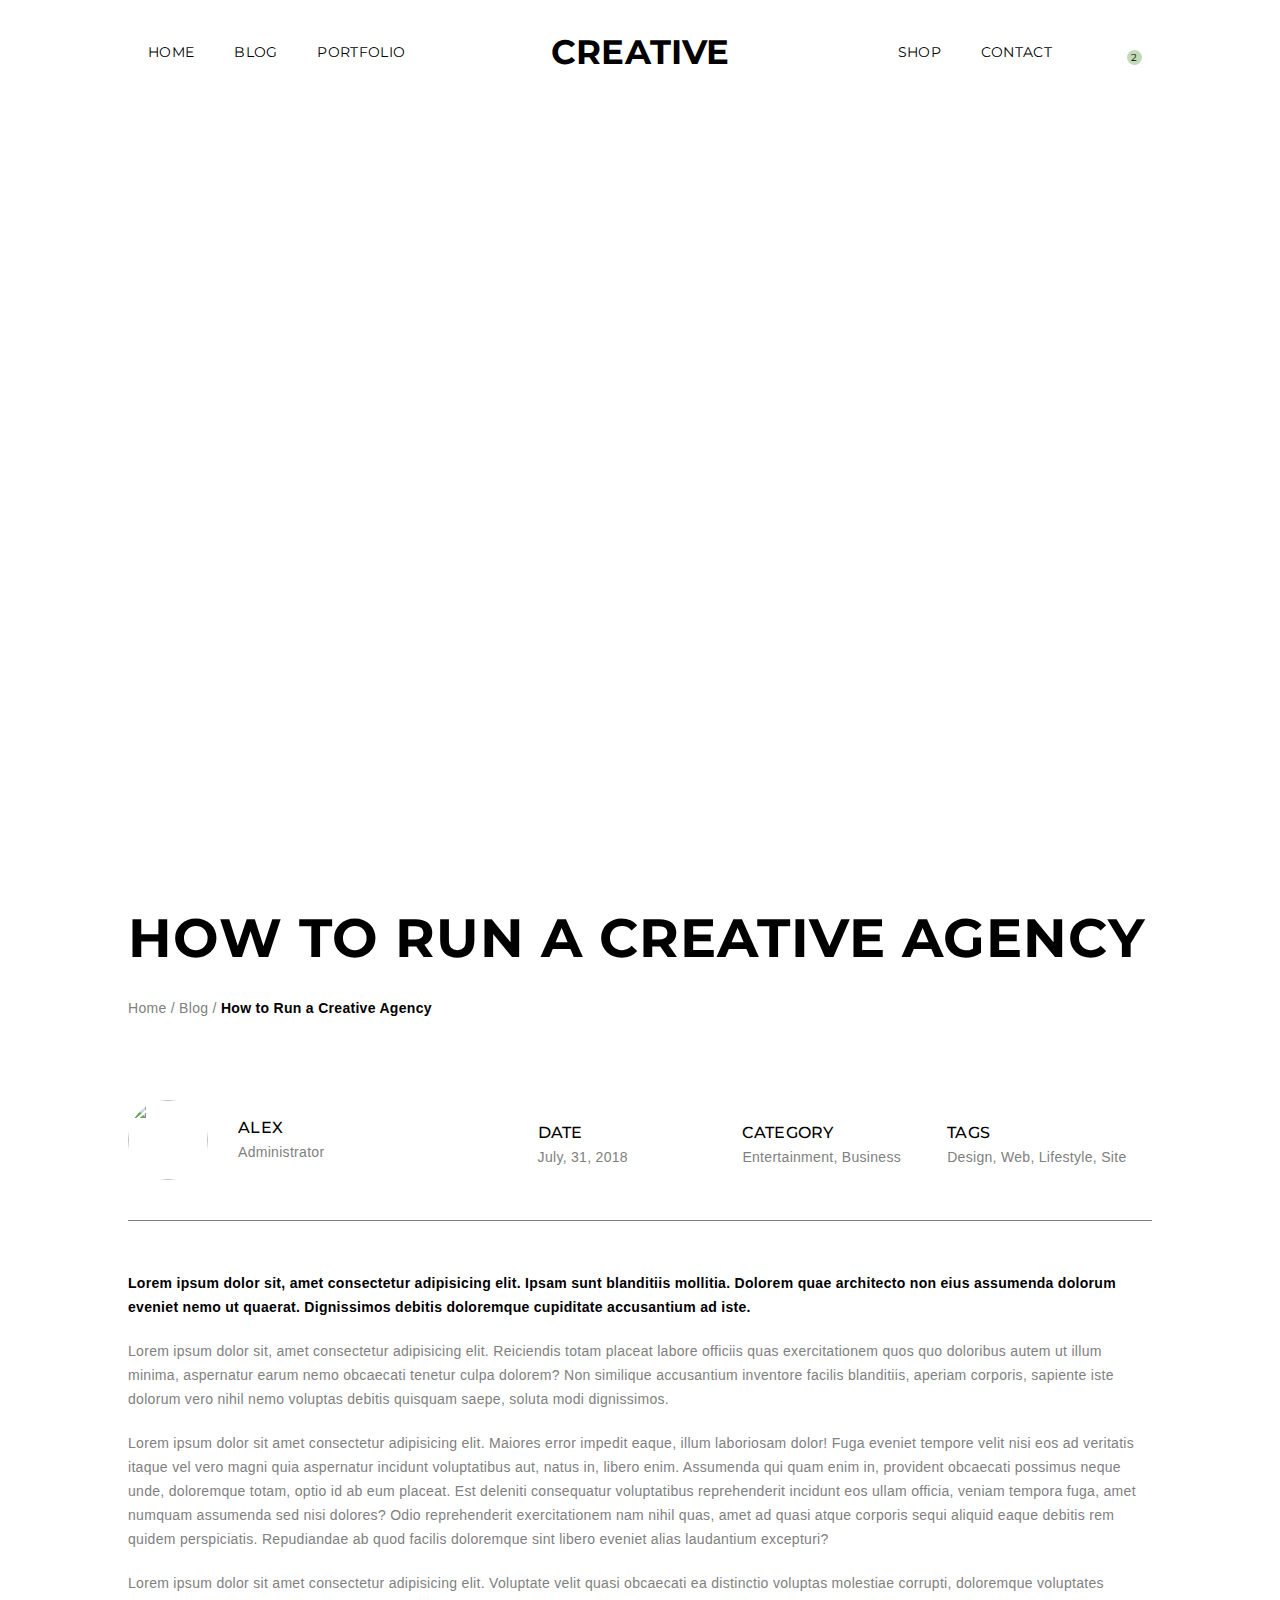
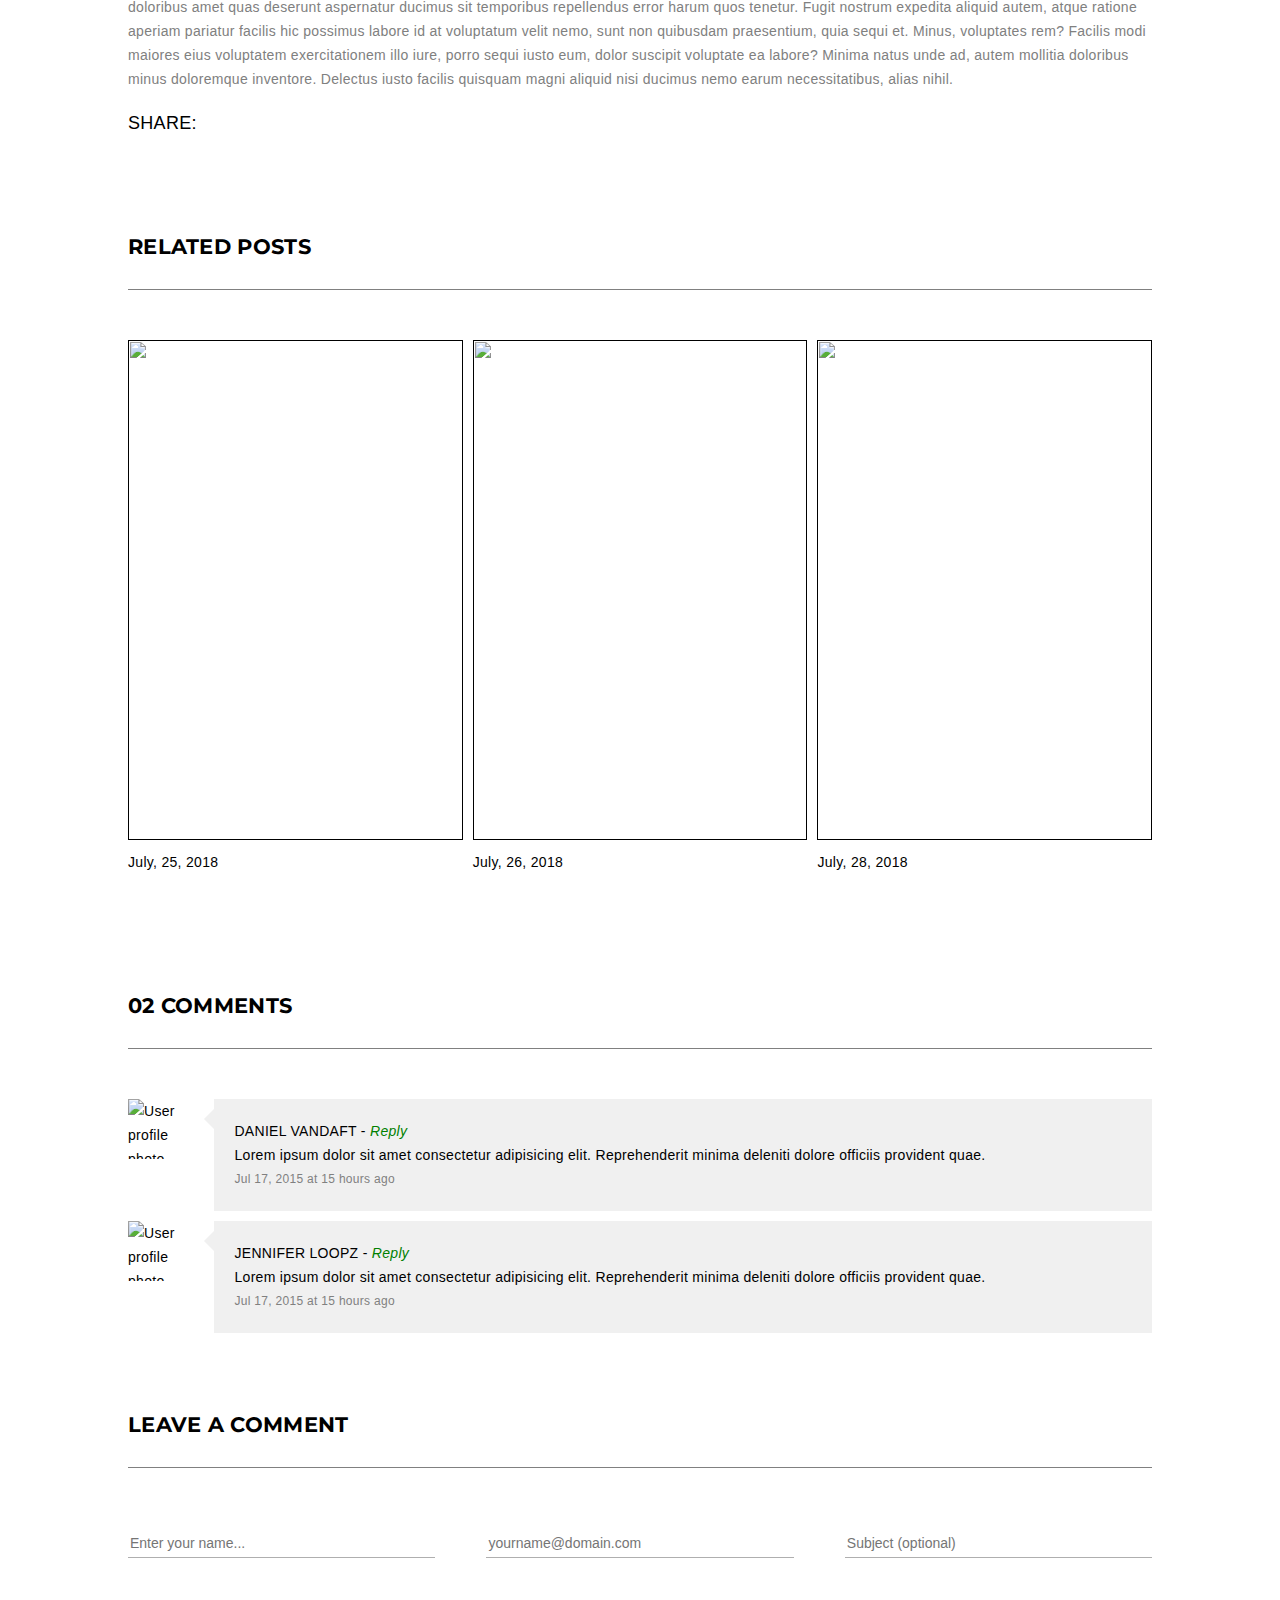
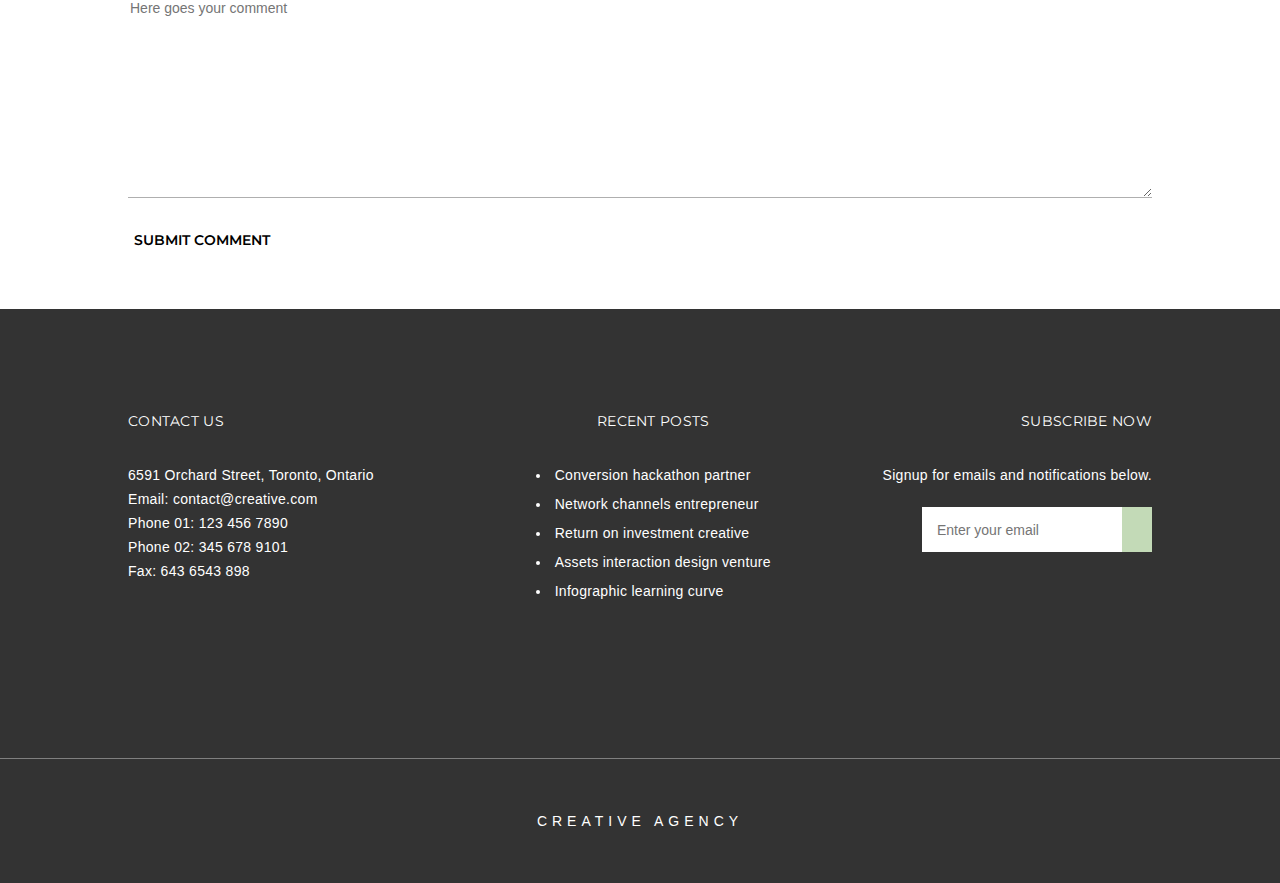
==== commit 5efff5a1: "Resolved issue with article info spacing" ====
--- a/blog.html
+++ b/blog.html
@@ -20,7 +20,7 @@
             <label for="mobile-menu" class="mobile-menu pointer" aria-label="Click to toggle navigation menu">
                 <i class="fas fa-bars" aria-hidden="true"></i>
             </label>
-            <input type="checkbox" name="mobile-menu" id="mobile-menu" aria-hidden="true" autocomplete="off">
+            <input type="checkbox" name="mobile-menu" id="mobile-menu" aria-hidden="true" autocomplete="off" checked="false">
             <ul class="nav-menu">
                 <div>
                     <li><a href="index.html#home">Home</a></li>
@@ -53,22 +53,22 @@
             <h1>How to Run a Creative Agency</h1>
             <nav>Home / Blog / <span>How to Run a Creative Agency</span></nav>
             <div class="article-info">
-                <div class="article-author">
+                <div>
                     <img src="./assets/blog-2.jpeg" alt="">
                     <div class="author-text">
                         <p>Alex</p>
                         <p>Administrator</p>
                     </div>
                 </div>
-                <div class="date">
+                <div>
                     <p>Date</p>
                     <p>July, 31, 2018</p>
                 </div>
-                <div class="category">
+                <div>
                     <p>Category</p>
                     <p>Entertainment, Business</p>
                 </div>
-                <div class="tags">
+                <div>
                     <p>Tags</p>
                     <p>Design, Web, Lifestyle, Site</p>
                 </div>
@@ -115,9 +115,10 @@
                 </li>
             </ul>
         </section>
-        <section class="published-comments-section">
+        <!-- Comment section -->
+        <section class="comments-section">
             <h2>02 Comments</h2>
-            <ul class="published-comments">
+            <ul>
                 <li>
                     <img src="./assets/blog-6.jpeg" alt="User profile photo">
                     <div class="comment-bubble">
@@ -136,7 +137,8 @@
                 </li>
             </ul>
         </section>
-        <section class="post-comment">
+        <!-- Comment form -->
+        <section class="comment-form">
             <h2>Leave a Comment</h2>
             <form action="" name="comment-form" class="long-form">
                 <fieldset>
@@ -198,10 +200,12 @@
             <div class="subscribe-now">
                 <h4>Subscribe Now</h4>
                 <p>Signup for emails and notifications below.</p>
-                <form action="" class="subscription-form" name="subscription-form">
+                <form action="#" name="subscription-form">
                     <label for="email" class="visuallyHidden">E-mail</label>
                     <input type="email" name="email" id="email" placeholder="Enter your email">
-                    <button type="submit" class="pointer"  aria-label="Submit">🠖</button>
+                    <button type="submit" class="pointer"  aria-label="Submit">
+                        <i class="fas fa-arrow-right"></i>
+                    </button>
                 </form>
             </div>
         </div>
--- a/styles/styles.css
+++ b/styles/styles.css
@@ -311,6 +311,7 @@
 button {
   background-color: inherit;
   font-family: inherit;
+  color: inherit;
 }
 
 input,
@@ -428,8 +429,8 @@
   width: 15px;
   background-color: #C3DAB7;
   position: absolute;
+  top: 10px;
   right: 10px;
-  top: 10px;
   border-radius: 50%;
   display: -webkit-box;
   display: -ms-flexbox;
@@ -443,11 +444,11 @@
 }
 
 .mobile-menu {
-  position: absolute;
-  right: 0;
-  top: -1px;
   font-size: 2.6rem;
   height: 0;
+  position: absolute;
+  top: -1px;
+  right: 0;
   overflow: hidden;
 }
 
@@ -493,8 +494,13 @@
   margin-bottom: 20px;
 }
 
+.contact-us,
 .recent-posts {
-  padding: 0 20px;
+  margin-bottom: 50px;
+}
+
+.contact-us {
+  padding-right: 50px;
 }
 
 .recent-posts h4 {
@@ -519,28 +525,34 @@
           align-items: flex-end;
 }
 
-.subscription-form {
-  display: -webkit-box;
-  display: -ms-flexbox;
-  display: flex;
+.subscribe-now form {
+  display: -webkit-box;
+  display: -ms-flexbox;
+  display: flex;
+  -webkit-box-pack: end;
+      -ms-flex-pack: end;
+          justify-content: flex-end;
   margin-top: 20px;
 }
 
-.subscription-form input {
+.subscribe-now input {
   padding: 0 15px;
   display: block;
-  height: 40px;
-}
-
-.subscription-form button {
-  font-size: 2.6rem;
+  height: 45px;
+  width: 200px;
+}
+
+.subscribe-now button {
+  color: black;
+  font-size: 2rem;
   background-color: #C3DAB7;
-  height: 40px;
+  height: 45px;
+  padding: 0 15px;
   -webkit-transition: all 0.3s;
   transition: all 0.3s;
 }
 
-.subscription-form button:focus, .subscription-form button:hover {
+.subscribe-now button:focus, .subscribe-now button:hover {
   background-color: #98c47e;
 }
 
@@ -609,7 +621,6 @@
 }
 
 .product-gallery button {
-  color: grey;
   font-size: 2.8rem;
   top: calc(50% - 1.4rem);
   bottom: calc(50% - 1.4rem);
@@ -635,7 +646,12 @@
   background-image: url(../assets/home-4.jpeg);
   background-size: cover;
   background-position: right;
-  padding: 200px 50px;
+}
+
+.services-wrapper {
+  max-width: 1500px;
+  margin: 0 auto;
+  padding: 150px 30px;
   display: -webkit-box;
   display: -ms-flexbox;
   display: flex;
@@ -645,25 +661,25 @@
 }
 
 .services-content {
-  width: 60%;
-  max-width: 1500px;
-  display: -webkit-box;
-  display: -ms-flexbox;
-  display: flex;
+  width: calc(800px + 50px);
+  display: -webkit-box;
+  display: -ms-flexbox;
+  display: flex;
+  -webkit-box-pack: end;
+      -ms-flex-pack: end;
+          justify-content: flex-end;
   -ms-flex-wrap: wrap;
       flex-wrap: wrap;
 }
 
 .services-content li {
-  width: calc(50% - 20px);
   margin: 50px 10px;
-  display: -webkit-box;
-  display: -ms-flexbox;
-  display: flex;
-}
-
-.services-content p {
-  color: grey;
+  -webkit-box-flex: 1;
+      -ms-flex: 1 1 400px;
+          flex: 1 1 400px;
+  display: -webkit-box;
+  display: -ms-flexbox;
+  display: flex;
 }
 
 .icon-container {
@@ -686,6 +702,10 @@
 .services-text {
   margin-left: 30px;
   width: calc(100% - 60px - 40px);
+}
+
+.services-text p {
+  color: grey;
 }
 
 .team-section {
@@ -884,8 +904,26 @@
   color: grey;
 }
 
-.article-info div {
-  padding: 5px 0;
+.article-info div:first-child {
+  display: -webkit-box;
+  display: -ms-flexbox;
+  display: flex;
+  -webkit-box-align: center;
+      -ms-flex-align: center;
+          align-items: center;
+  padding-bottom: 10px;
+  max-width: 50%;
+  min-width: 250px;
+  -webkit-box-flex: 1;
+      -ms-flex: 1 0 40%;
+          flex: 1 0 40%;
+}
+
+.article-info div:first-child img {
+  height: 80px;
+  width: 80px;
+  margin-right: 30px;
+  border-radius: 50%;
 }
 
 .article-info div:not(:first-of-type) {
@@ -893,26 +931,7 @@
   -webkit-box-flex: 1;
       -ms-flex: 1 1 20%;
           flex: 1 1 20%;
-}
-
-.article-author {
-  display: -webkit-box;
-  display: -ms-flexbox;
-  display: flex;
-  -webkit-box-align: center;
-      -ms-flex-align: center;
-          align-items: center;
-  min-width: 300px;
-  -webkit-box-flex: 1;
-      -ms-flex: 1 0 40%;
-          flex: 1 0 40%;
-}
-
-.article-author img {
-  height: 80px;
-  width: 80px;
-  margin-right: 30px;
-  border-radius: 50%;
+  padding: 5px 0;
 }
 
 .article-text {
@@ -961,53 +980,57 @@
   margin-right: 1%;
 }
 
-.published-comments {
+.comments-section {
   padding: 20px 0;
 }
 
-.published-comments li {
+.comments-section li {
   display: -webkit-box;
   display: -ms-flexbox;
   display: flex;
   margin-bottom: 10px;
 }
 
-.published-comments li img {
+.comments-section img {
   height: 60px;
   width: 60px;
 }
 
-.published-comments li p:first-of-type {
+.comments-section p:first-of-type {
   text-transform: uppercase;
 }
 
-.published-comments li p:last-of-type {
+.comments-section p:last-of-type {
   color: grey;
   font-size: 1.2rem;
 }
 
-.published-comments span {
+.comments-section span {
   color: green;
   text-transform: initial;
   font-style: italic;
 }
 
 .comment-bubble {
-  width: calc(100% - 50px - 4%);
-  background-color: #F6F6F6;
+  width: calc(100% - 30px);
+  background-color: #f0f0f0;
   padding: 20px;
-  margin-left: 4%;
+  margin-left: 30px;
   position: relative;
 }
 
 .comment-bubble::before {
   content: '';
   position: absolute;
-  left: 0;
-  background-color: #F6F6F6;
-}
-
-.post-comment {
+  right: 100%;
+  top: 10px;
+  height: 0;
+  width: 0;
+  border: 10px solid transparent;
+  border-right-color: #f0f0f0;
+}
+
+.comment-form {
   padding: 50px 0;
 }
 
@@ -1101,7 +1124,7 @@
 
 .long-form input,
 .long-form textarea {
-  color: grey;
+  color: #c8c8c8;
   margin: 10px 0;
   border: none;
   border-bottom: 1.5px solid #afafaf;
@@ -1199,17 +1222,6 @@
   header input:checked + ul {
     right: -100%;
   }
-  .services-content {
-    -webkit-box-orient: vertical;
-    -webkit-box-direction: normal;
-        -ms-flex-direction: column;
-            flex-direction: column;
-    width: 80%;
-    margin: auto;
-  }
-  .services-content li {
-    width: 100%;
-  }
   .contact-tiles {
     -webkit-box-orient: vertical;
     -webkit-box-direction: normal;
@@ -1227,13 +1239,24 @@
   .contact-tiles li:not(:last-of-type) {
     border-right: none;
   }
+  .full-bleed-image-2 {
+    height: 300px;
+  }
+  .recent-posts h4 {
+    text-align: left;
+  }
+  .subscribe-now {
+    -webkit-box-align: start;
+        -ms-flex-align: start;
+            align-items: flex-start;
+    -webkit-box-flex: 1;
+        -ms-flex: 1 1 100%;
+            flex: 1 1 100%;
+  }
 }
 
 /* for tablet screens */
 @media (max-width: 768px) {
-  .blog-header {
-    height: 400px;
-  }
   .overview-image {
     width: 70%;
     height: 70%;
@@ -1243,7 +1266,6 @@
             transform: scale(0.7);
   }
   .overview-text {
-    width: 100%;
     -webkit-box-orient: vertical;
     -webkit-box-direction: normal;
         -ms-flex-direction: column;
@@ -1258,8 +1280,8 @@
   .overview-text div {
     width: 70%;
   }
-  .product-gallery div {
-    width: 80%;
+  .services-wrapper {
+    padding: 100px 30px;
   }
   .portfolio-section {
     -webkit-box-orient: vertical;
@@ -1268,17 +1290,22 @@
             flex-direction: column;
     height: auto;
   }
+  .product-gallery div,
   .portfolio-wrapper {
     width: 85%;
+  }
+  .blog-header,
+  .portfolio-wrapper,
+  .text-background,
+  .portfolio-img-container {
     height: 400px;
   }
-  .portfolio-text {
-    width: 100%;
-  }
+  .overview-text,
+  .long-form input,
+  .portfolio-text,
   .text-background,
   .portfolio-img-container {
     width: 100%;
-    height: 400px;
   }
   article nav {
     margin-bottom: 0;
@@ -1296,30 +1323,17 @@
   .related-posts li div {
     height: 200px;
   }
-  .recent-posts {
-    margin: 50px 0;
-  }
-  .recent-posts h4 {
-    text-align: left;
-  }
-  .subscribe-now {
-    -webkit-box-align: start;
-        -ms-flex-align: start;
-            align-items: flex-start;
-  }
 }
 
 @media (max-width: 480px) {
   .logo {
     font-size: 2.6rem;
   }
-  .blog-header {
-    height: 350px;
-  }
   .wrapper {
     width: 85%;
   }
-  .overview {
+  .overview,
+  .product-gallery {
     padding: 100px 0;
   }
   .overview-image::before {
@@ -1327,7 +1341,6 @@
             transform: scale(0.5);
   }
   .product-gallery {
-    padding: 100px 0;
     font-size: 1.4rem;
     line-height: 2.2rem;
   }
@@ -1340,6 +1353,9 @@
   }
   .team-txt-1 p {
     line-height: 2rem;
+  }
+  .blog-header {
+    height: 350px;
   }
   .blog-main h1 {
     font-size: 4.4rem;
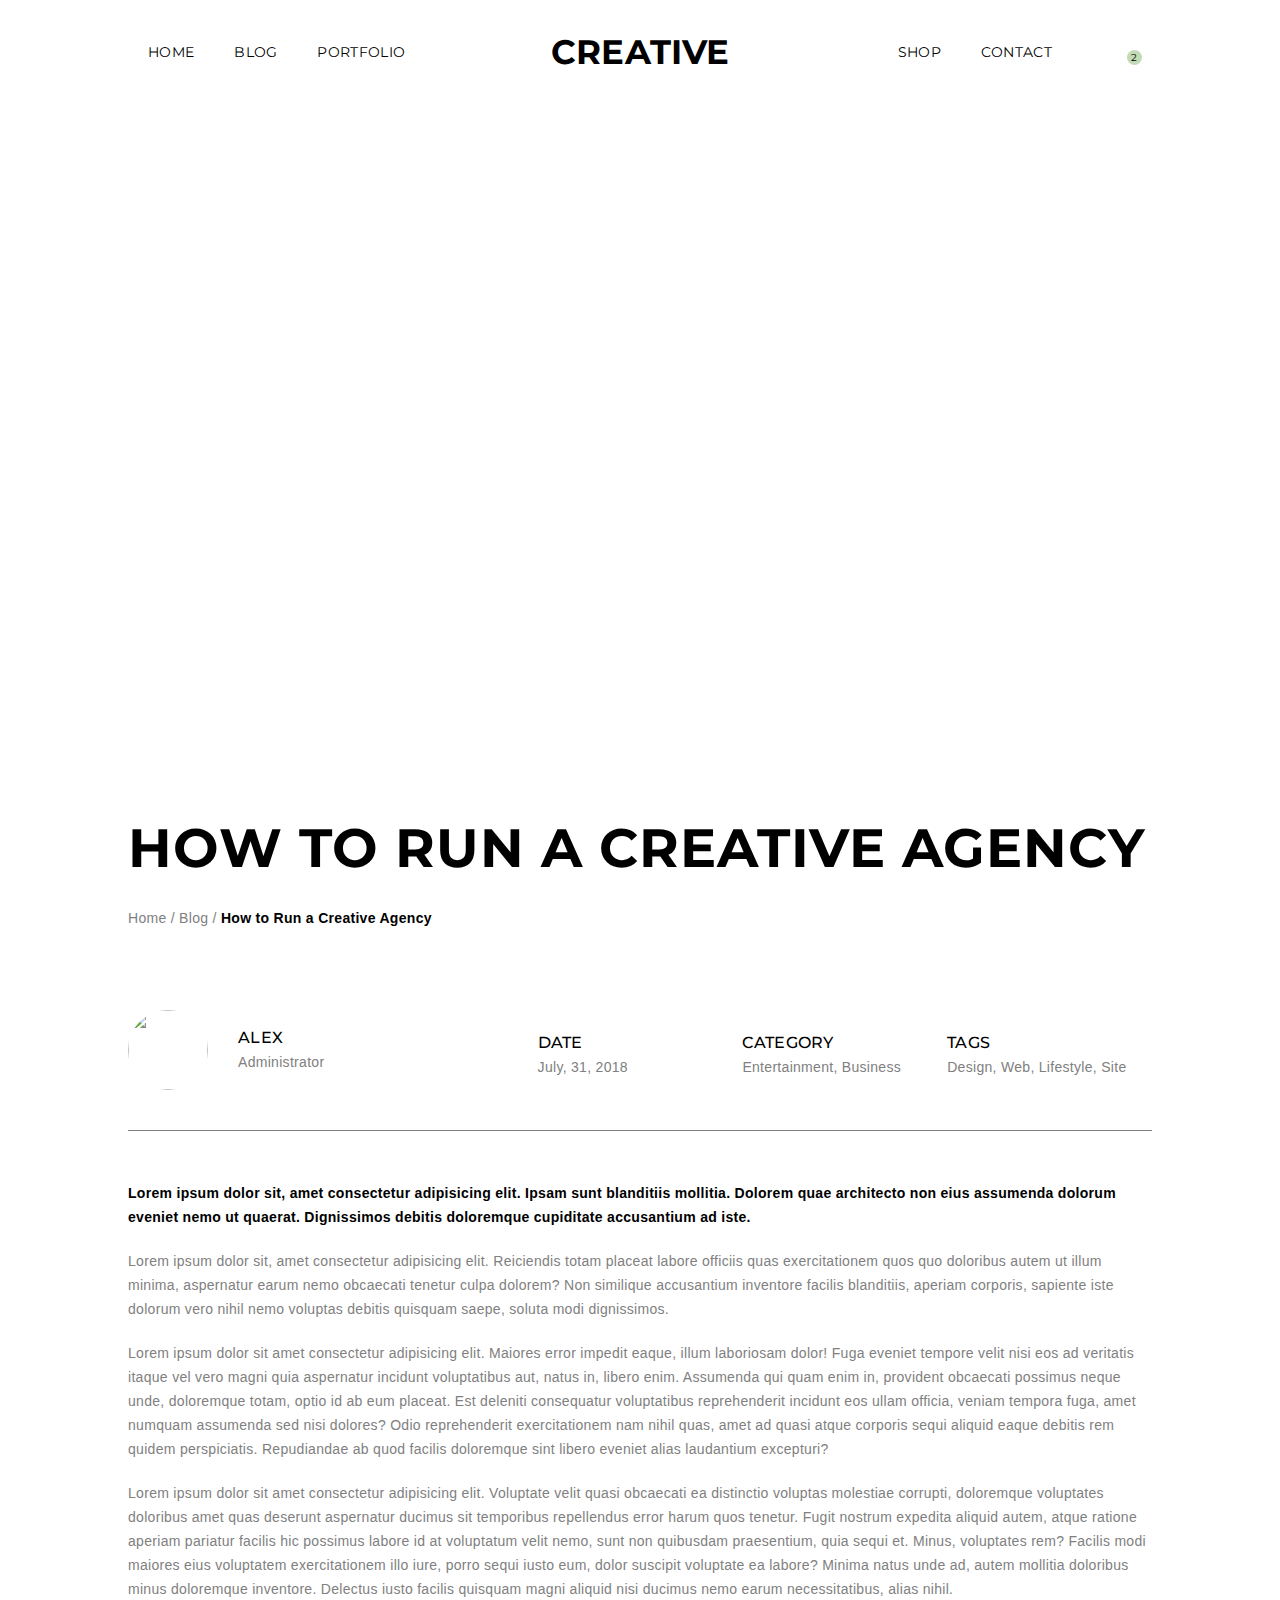
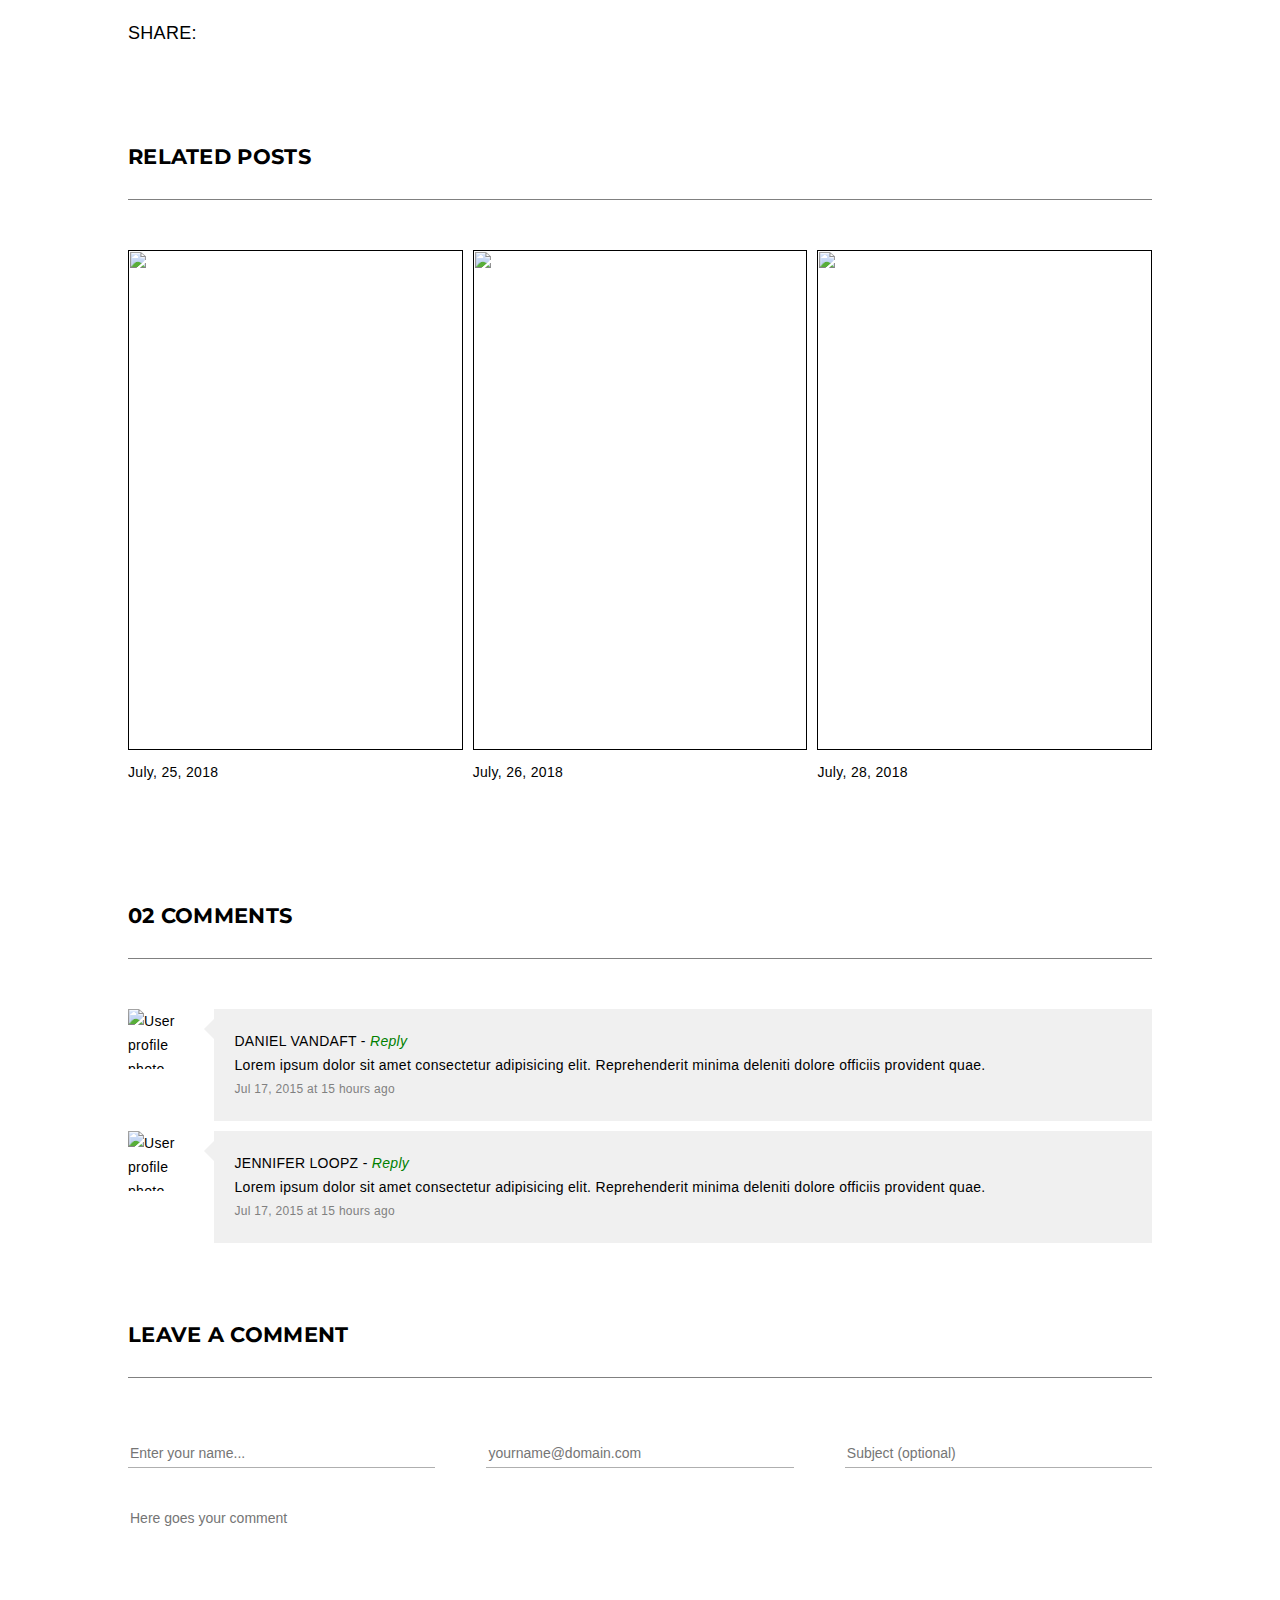
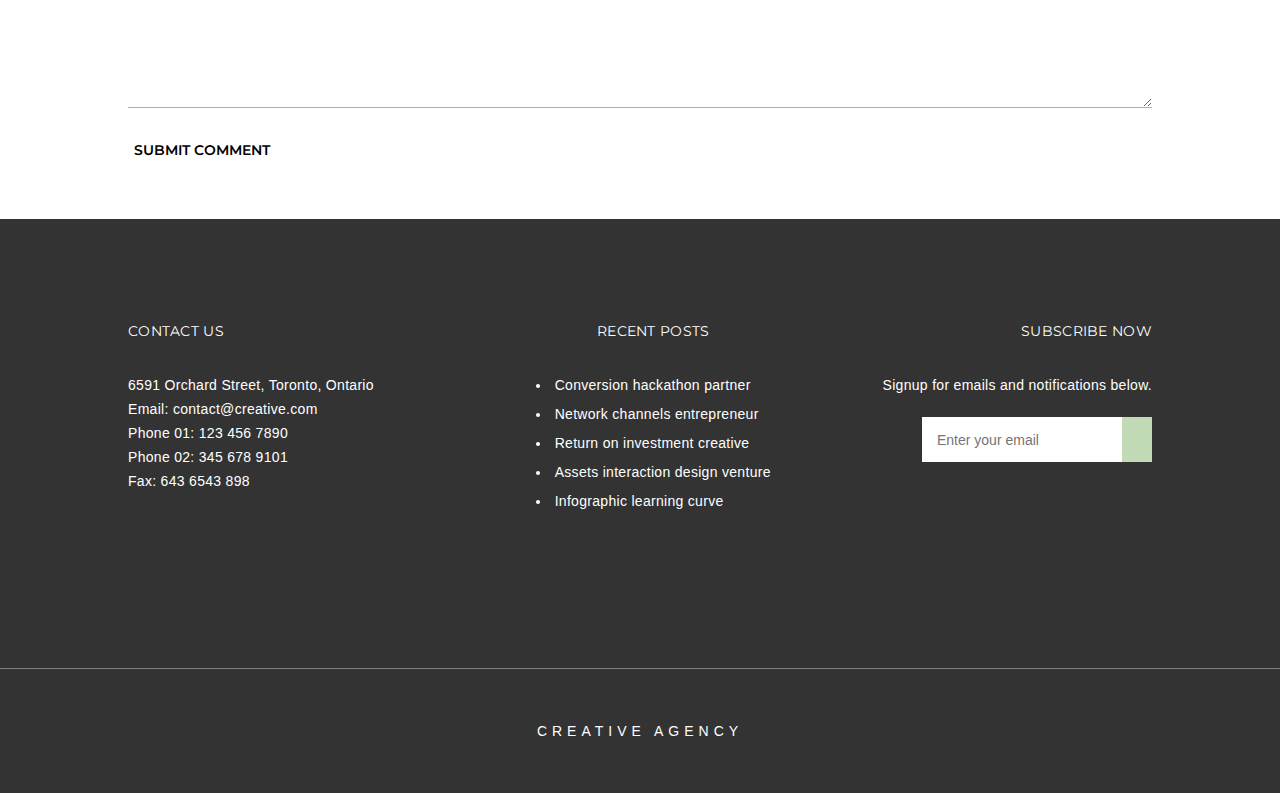
==== commit 71bb1dfa: "Resolved width of team section images" ====
--- a/blog.html
+++ b/blog.html
@@ -204,7 +204,7 @@
                     <label for="email" class="visuallyHidden">E-mail</label>
                     <input type="email" name="email" id="email" placeholder="Enter your email">
                     <button type="submit" class="pointer"  aria-label="Submit">
-                        <i class="fas fa-arrow-right"></i>
+                        <i class="fas fa-arrow-right" aria-hidden="true"></i>
                     </button>
                 </form>
             </div>
--- a/styles/styles.css
+++ b/styles/styles.css
@@ -566,6 +566,17 @@
 .overview {
   background-color: #C3DAB7;
   padding: 200px 0 100px 0;
+  position: relative;
+}
+
+.overview::before {
+  content: '';
+  position: absolute;
+  top: -75px;
+  right: calc(50% - 0.5px);
+  height: 150px;
+  width: 1px;
+  background-color: #b3b3b3;
 }
 
 .overview-image {
@@ -710,6 +721,7 @@
 
 .team-section {
   padding: 150px 0;
+  position: relative;
 }
 
 .team-section h2 {
@@ -717,12 +729,23 @@
   margin-bottom: 50px;
 }
 
+.team-section::before {
+  content: '';
+  position: absolute;
+  top: 0;
+  right: calc(50% - 0.5px);
+  height: 75px;
+  width: 1px;
+  background-color: #b3b3b3;
+}
+
 .team-container {
+  max-width: 1000px;
   margin: 0 auto;
   display: -ms-grid;
   display: grid;
   grid-gap: 20px;
-  grid-auto-rows: 200px;
+  grid-auto-rows: 250px;
   -ms-grid-columns: (minmax(200px, 1fr))[auto-fit];
       grid-template-columns: repeat(auto-fit, minmax(200px, 1fr));
 }
@@ -837,7 +860,7 @@
 
 /* BLOG PAGE */
 .blog-header {
-  height: 90vh;
+  height: 80vh;
   background-image: url(../assets/blog-1.jpeg);
   background-size: cover;
   background-position: bottom;
@@ -1134,7 +1157,7 @@
 
 .long-form input {
   height: 30px;
-  min-width: 200px;
+  min-width: 250px;
   -webkit-box-flex: 0;
       -ms-flex: 0 1 30%;
           flex: 0 1 30%;
@@ -1283,6 +1306,11 @@
   .services-wrapper {
     padding: 100px 30px;
   }
+  .team-container {
+    grid-auto-rows: 150px;
+    -ms-grid-columns: (45%)[auto-fit];
+        grid-template-columns: repeat(auto-fit, 45%);
+  }
   .portfolio-section {
     -webkit-box-orient: vertical;
     -webkit-box-direction: normal;
@@ -1348,11 +1376,11 @@
     width: 225px;
     height: 225px;
   }
+  .team-txt-1 {
+    line-height: 2rem;
+  }
   .team-txt-1 h4 {
     margin-bottom: 10px;
-  }
-  .team-txt-1 p {
-    line-height: 2rem;
   }
   .blog-header {
     height: 350px;
@@ -1364,24 +1392,18 @@
   .article-author {
     min-width: initial;
   }
-  .footer-content,
-  fieldset {
-    -webkit-box-orient: vertical;
-    -webkit-box-direction: normal;
-        -ms-flex-direction: column;
-            flex-direction: column;
-  }
   .footer-content h4 {
     margin-bottom: 20px;
   }
-  .subscribe-now form {
-    width: 100%;
-  }
+  .long-form input,
   .subscribe-now input {
     -webkit-box-flex: 1;
         -ms-flex-positive: 1;
             flex-grow: 1;
   }
+  .subscribe-now form {
+    width: 100%;
+  }
   .footer-bar {
     font-size: 1.2rem;
     padding: 20px 0;
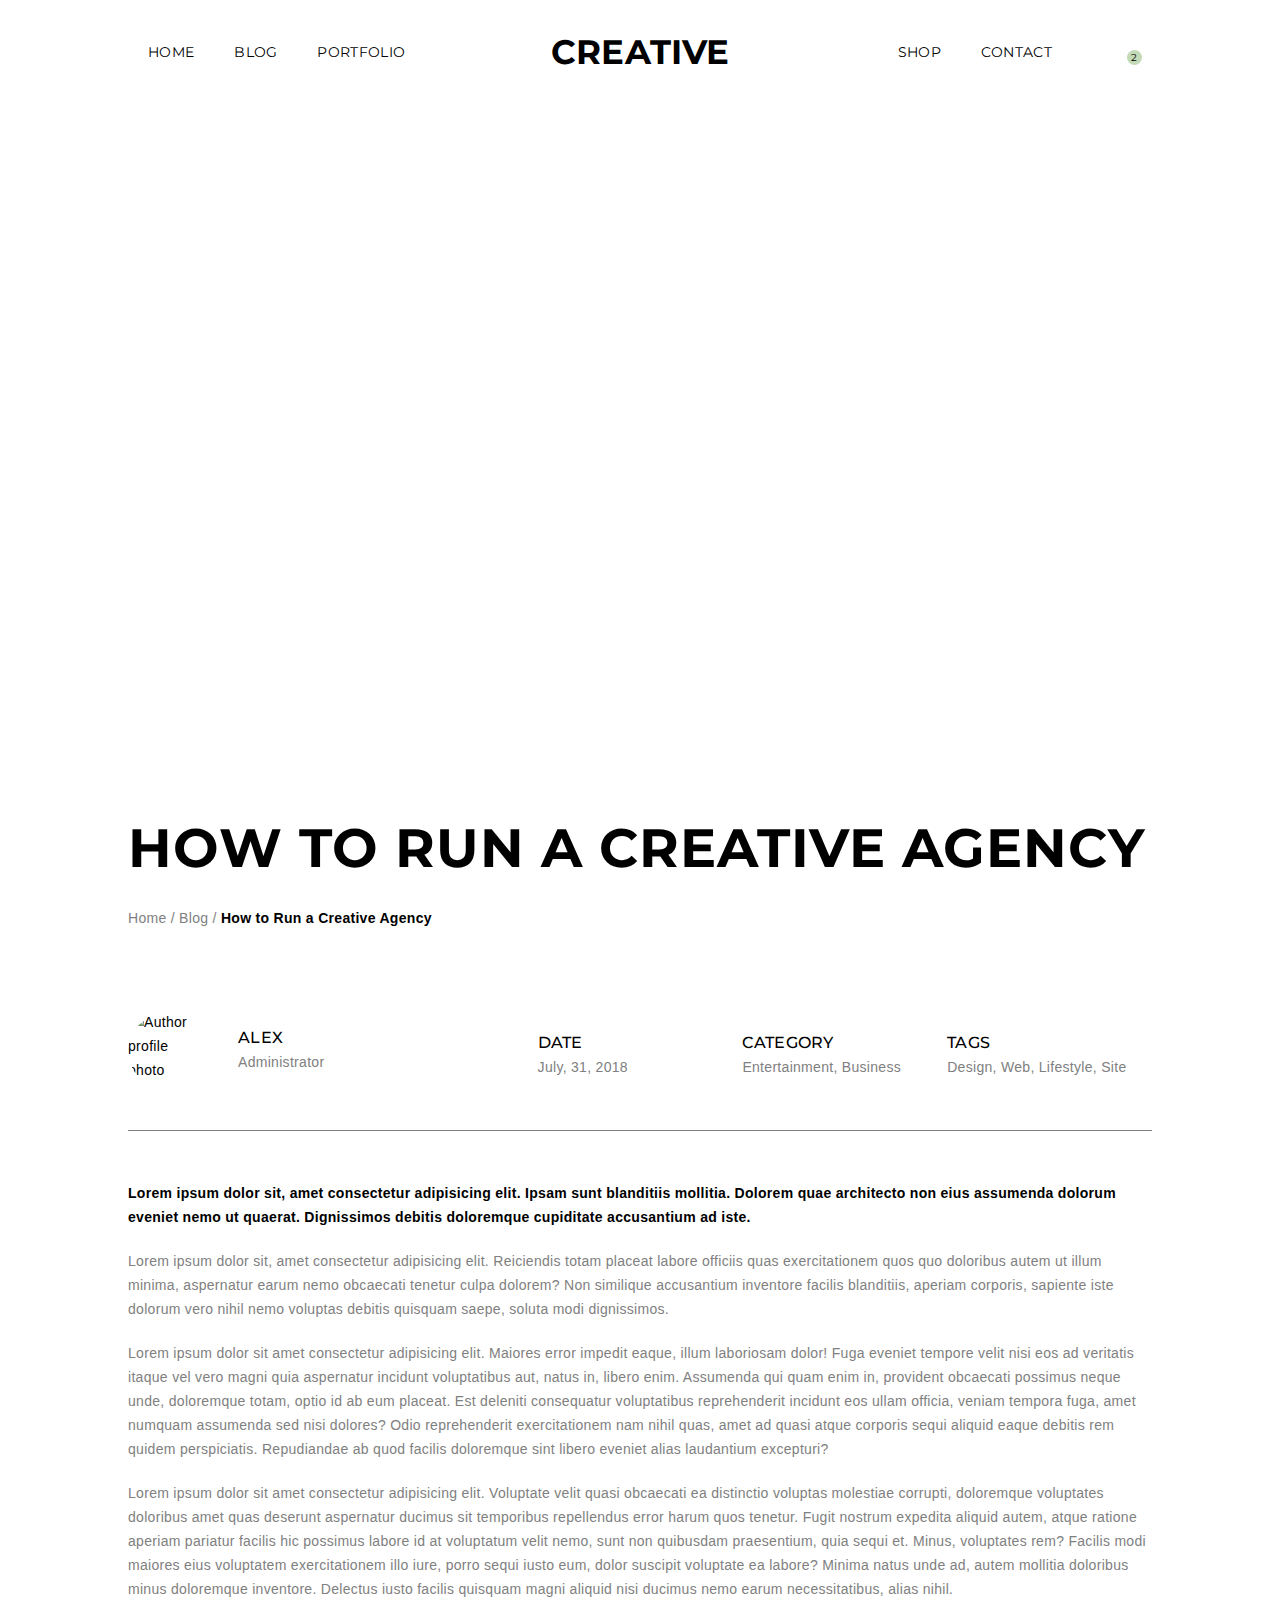
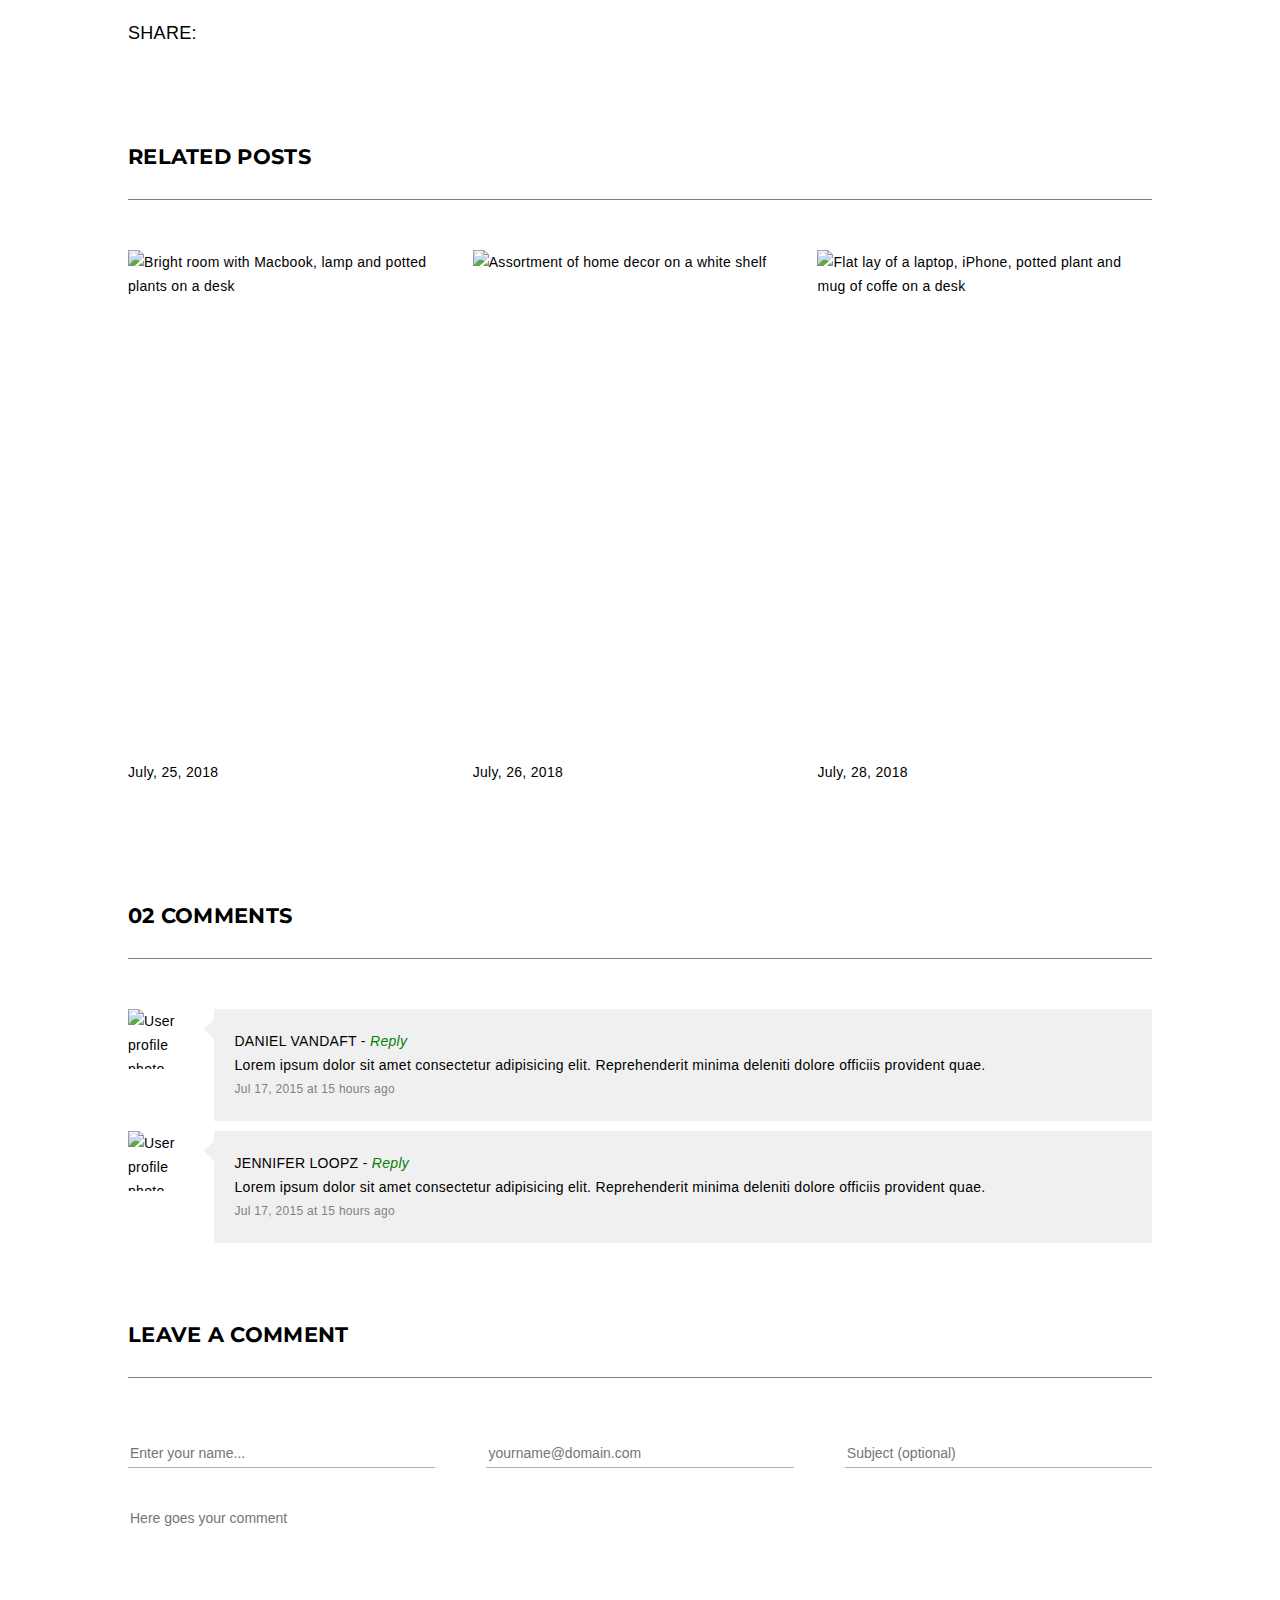
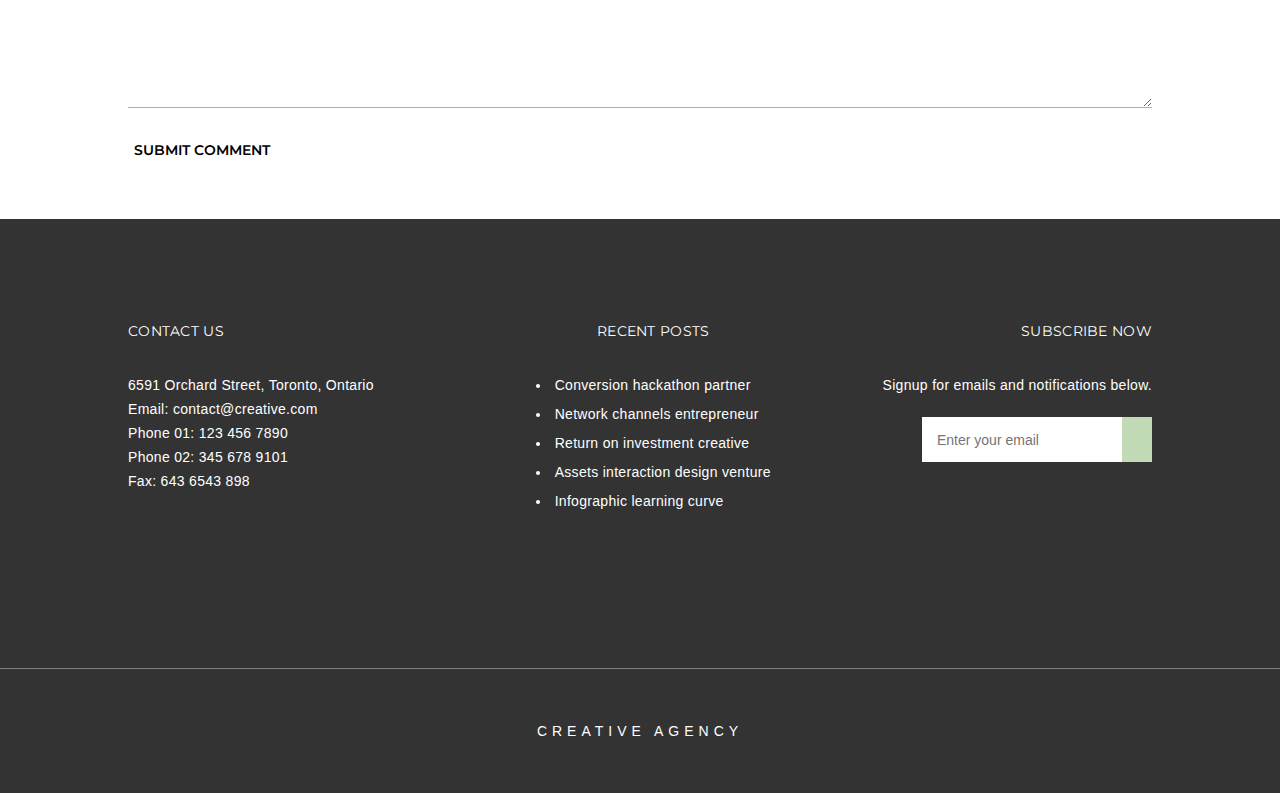
==== commit b91a7e9f: "Added alt text for images on blog page" ====
--- a/blog.html
+++ b/blog.html
@@ -54,7 +54,7 @@
             <nav>Home / Blog / <span>How to Run a Creative Agency</span></nav>
             <div class="article-info">
                 <div>
-                    <img src="./assets/blog-2.jpeg" alt="">
+                    <img src="./assets/blog-2.jpeg" alt="Author profile photo">
                     <div class="author-text">
                         <p>Alex</p>
                         <p>Administrator</p>
@@ -97,19 +97,19 @@
             <ul>
                 <li>
                     <div>
-                        <a href=""><img src="./assets/blog-3.jpeg" alt=""></a>
+                        <a href=""><img src="./assets/blog-3.jpeg" alt="Bright room with Macbook, lamp and potted plants on a desk"></a>
                     </div>
                     <p class="blog-post-date">July, 25, 2018</p>
                 </li>
                 <li>
                     <div>
-                        <a href=""><img src="./assets/blog-4.jpeg" alt=""></a>
+                        <a href=""><img src="./assets/blog-4.jpeg" alt="Assortment of home decor on a white shelf"></a>
                     </div>
                     <p class="blog-post-date">July, 26, 2018</p>
                 </li>
                 <li>
                     <div>
-                        <a href=""><img src="./assets/blog-5.jpeg" alt=""></a>
+                        <a href=""><img src="./assets/blog-5.jpeg" alt="Flat lay of a laptop, iPhone, potted plant and mug of coffe on a desk"></a>
                     </div>
                     <p class="blog-post-date">July, 28, 2018</p>
                 </li>
